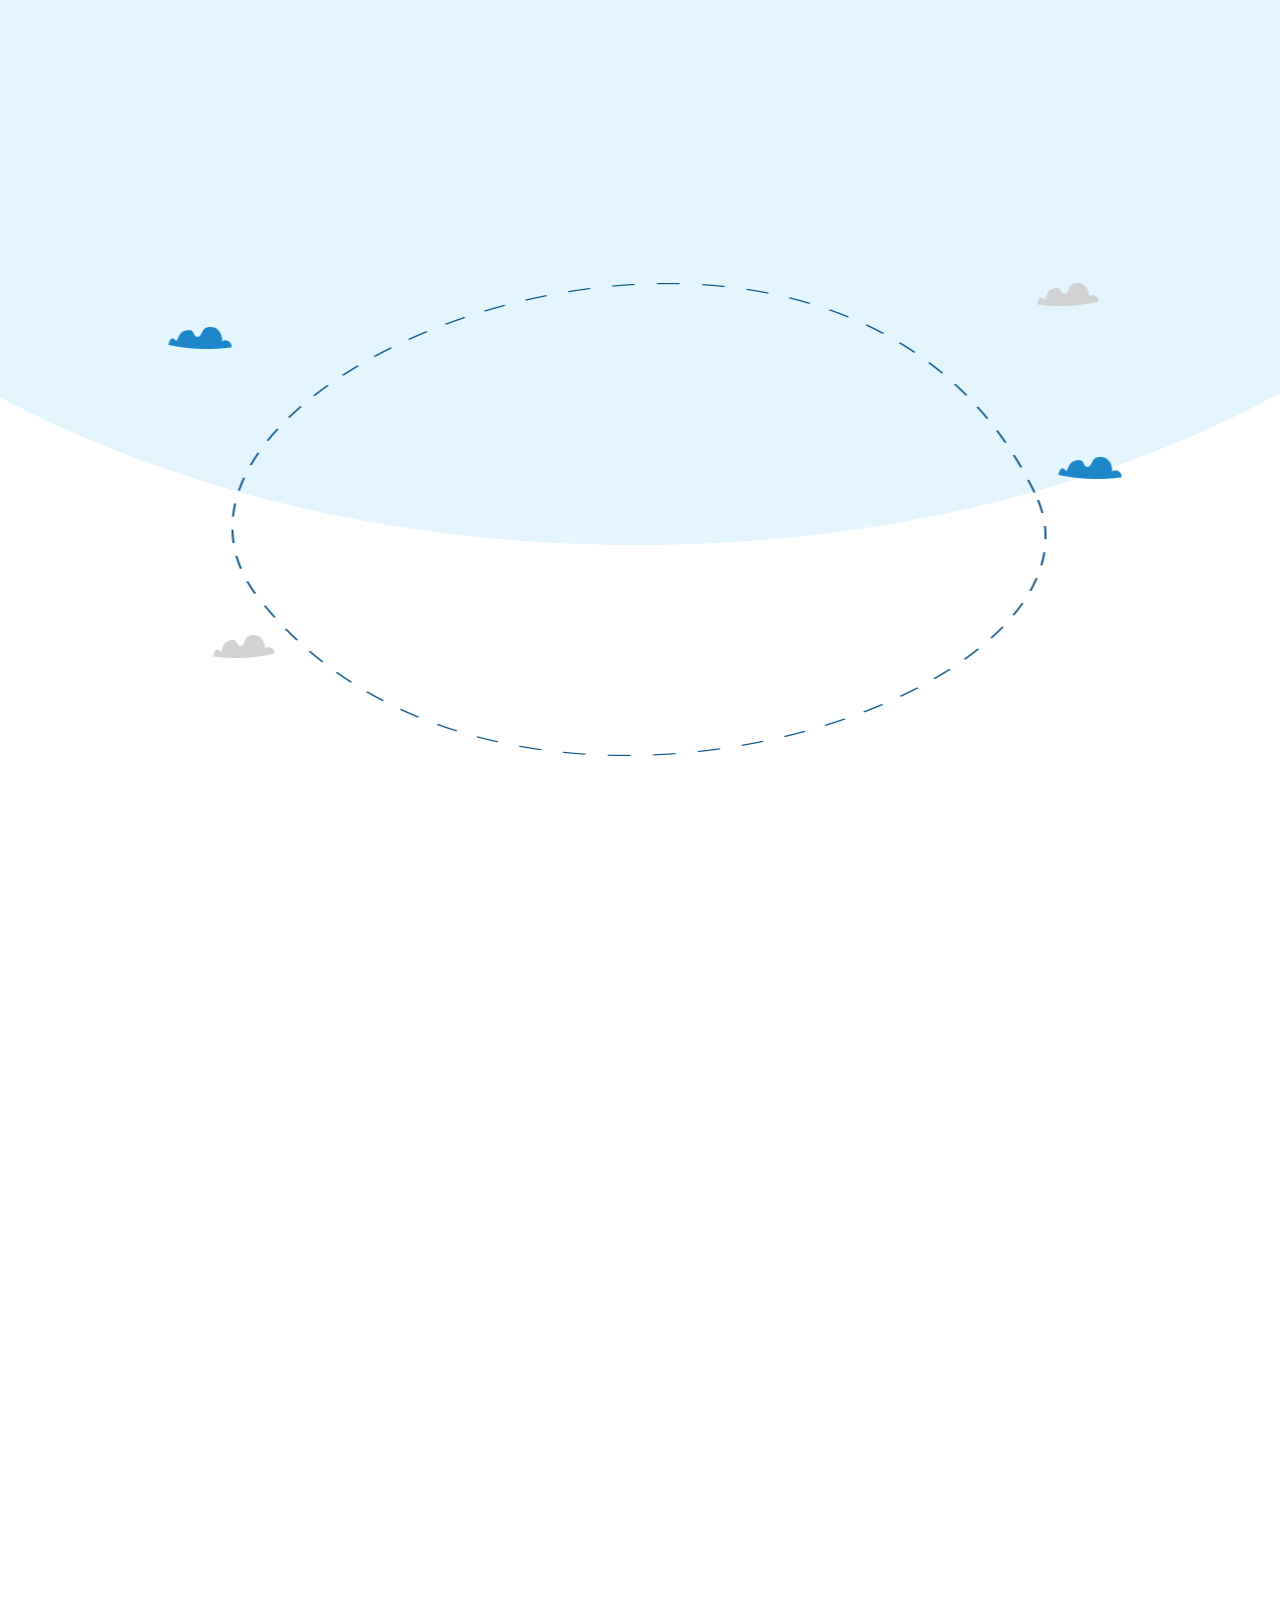
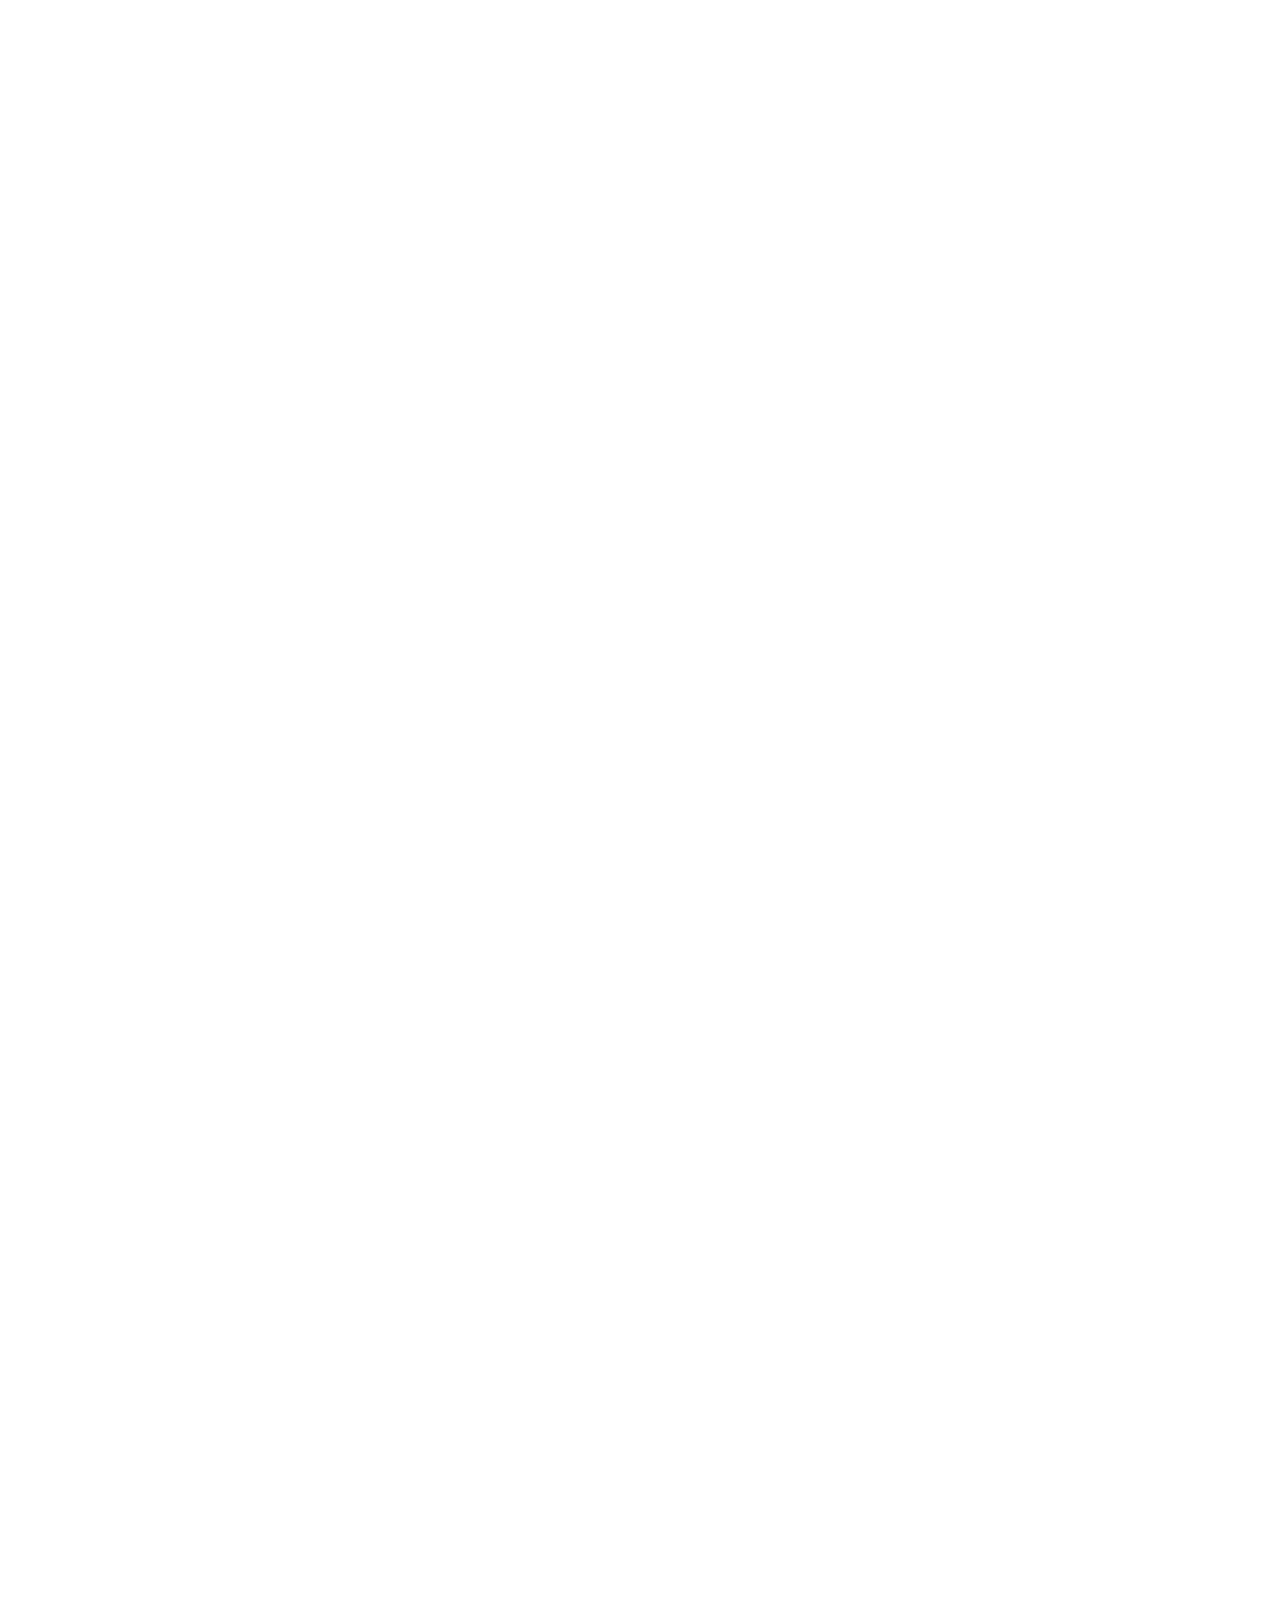
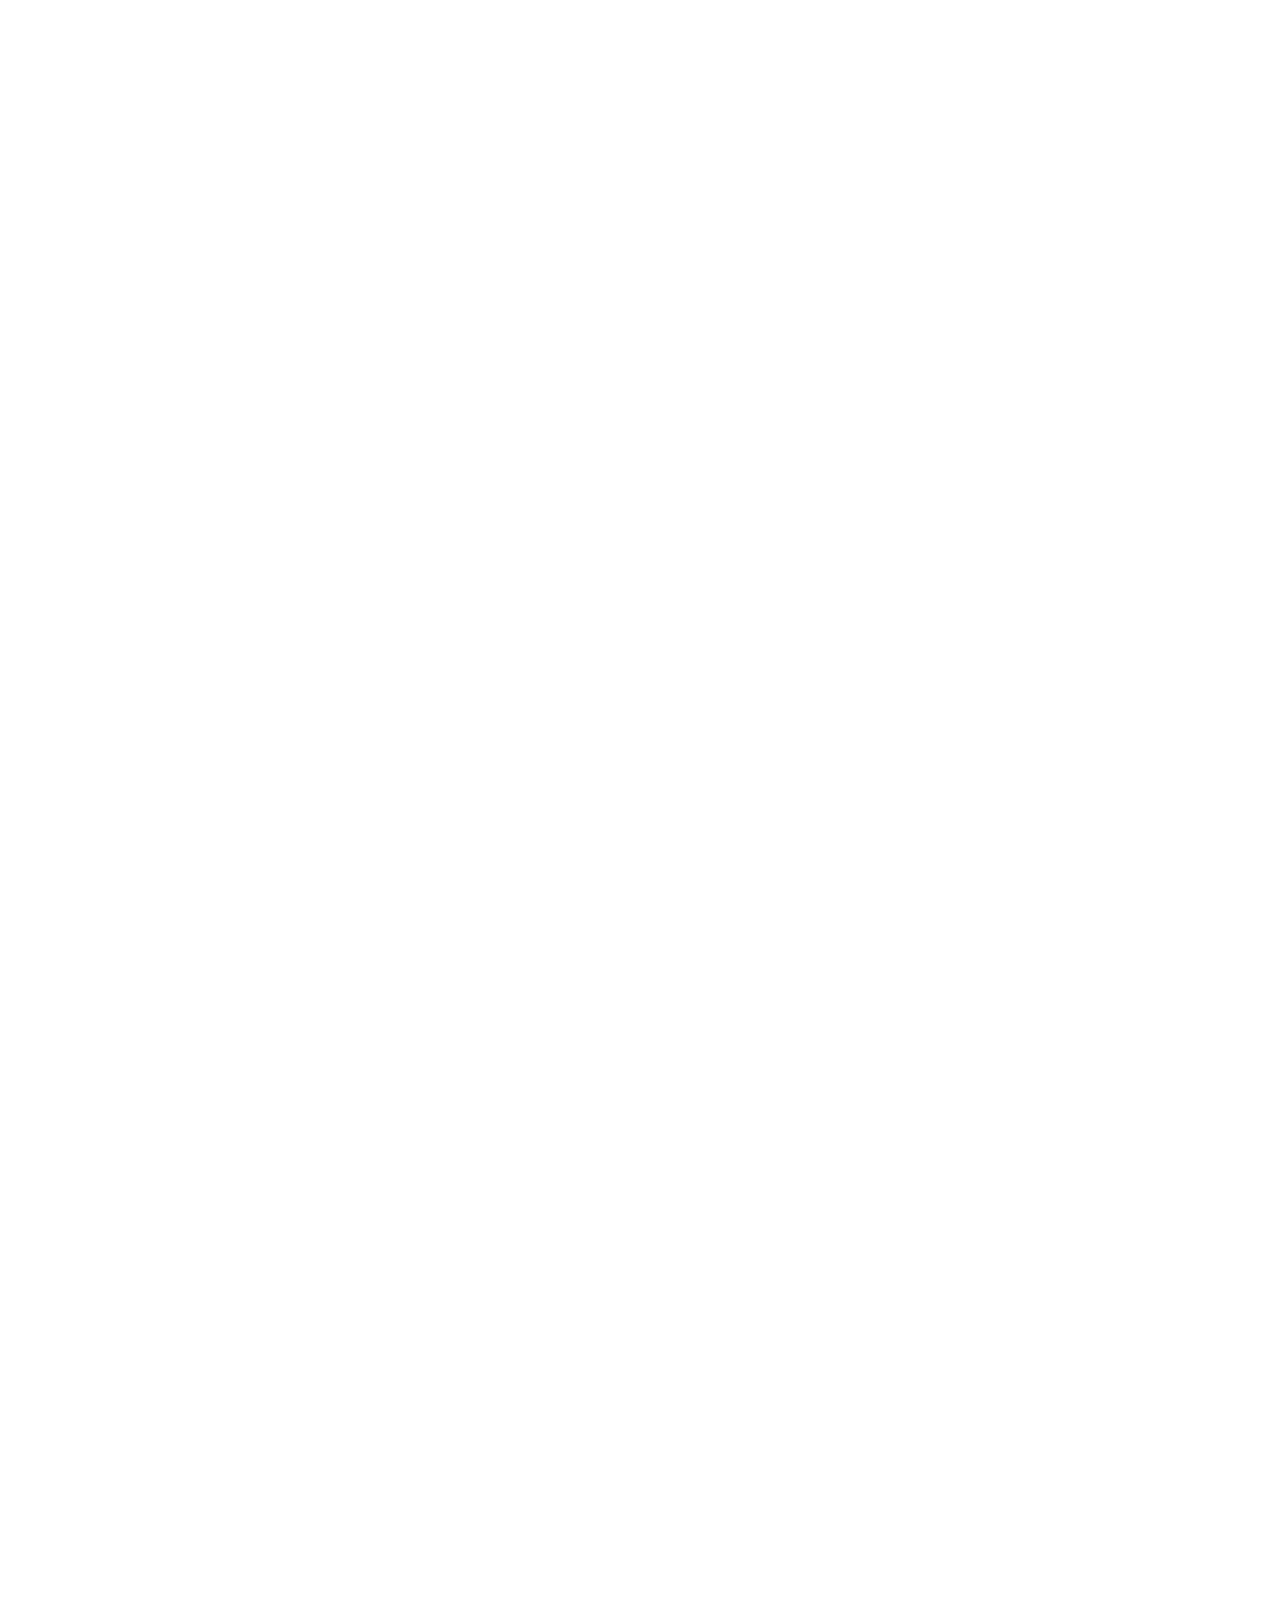
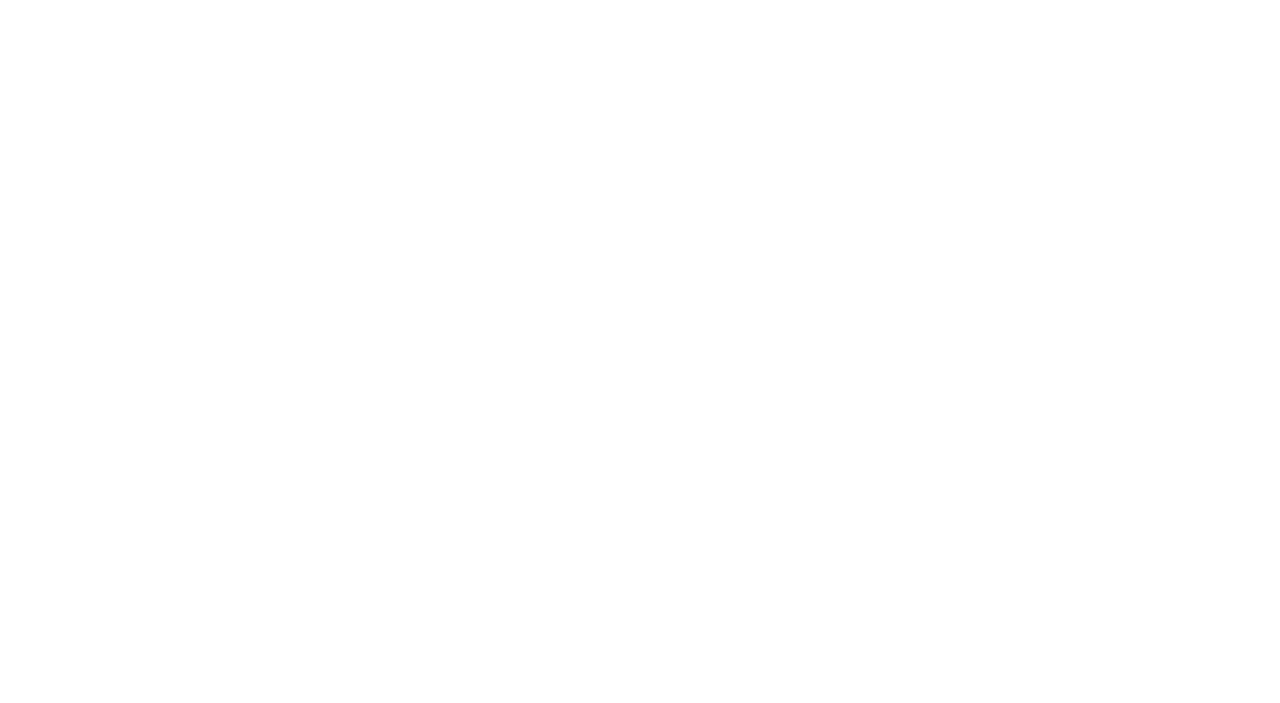
==== index.html @ 3ce4915c "Promjena strukture repozitorija" ====
<!DOCTYPE html>
<html dir="ltr" lang="en-US">
<head>

	<meta http-equiv="content-type" content="text/html; charset=utf-8" />
	<meta name="author" content="www.polleosport.hr" />

	<!-- Stylesheets
	============================================= -->
	<link rel="stylesheet" type="text/css" href="fonts/style.css" />
	<link rel="stylesheet" href="css/bootstrap.css" type="text/css" />
	<link rel="stylesheet" href="style.css" type="text/css" />
	<link rel="stylesheet" href="css/swiper.css" type="text/css" />
	<link rel="stylesheet" href="css/dark.css" type="text/css" />
	<link rel="stylesheet" href="css/font-icons.css" type="text/css" />
	<link rel="stylesheet" href="css/animate.css" type="text/css" />
	<link rel="stylesheet" href="css/magnific-popup.css" type="text/css" />

	<link rel="stylesheet" href="css/responsive.css" type="text/css" />
	<meta name="viewport" content="width=device-width, initial-scale=1" />

	<!-- Document Title
	============================================= -->
	<title>LeoClub | Loyalty program | Polleosport.hr </title>
	<meta name="description" content="LeoClub je program nagrađivanja stvoren za vjerne kupce Polleo Sporta. Svaku kupnju nagrađujemo bodovima koje mijenjaš za popuste na cijelu kupnju." />
	<meta name="keywords" content="loyalty, bodovi, lojalnost, program nagrađivanja, Leoclub" />

	<!-- ========= Open Graph protocol  ========= -->
	<meta property="og:site_name" content="LeoClub | Loyalty program | Polleosport.hr" />
	<meta property="og:locale" content="hr_HR" />
	<meta property="og:type" content="website" />
	<meta property="og:title" content="LeoClub | Loyalty program | Polleosport.hr" />
	<meta property="og:url" content="https://leoclub.polleosport.hr" />
	<meta property="og:description" content="LeoClub je program nagrađivanja stvoren za vjerne kupce Polleo Sporta. Svaku kupnju nagrađujemo bodovima koje mijenjaš za popuste na cijelu kupnju." />
	<meta property="og:image" content="https://leoclub.polleosport.hr/images/dobrodosao_u_lav_kub.png" />

</head>

<body class="stretched side-panel-left">

<div class="body-overlay"></div>

		<div id="side-panel" class="dark">

			<div id="side-panel-trigger-close" class="side-panel-trigger"><a href="#"><i class="icon-line-cross"></i></a></div>

			<div class="side-panel-wrap">

				<div class="widget clearfix">



					<nav class="nav-tree nobottommargin">
						<ul>

							<li class="current"><a href="#" data-toggle="modal" data-target="#myProgram">Pravila programa</a></li>
							<li class="current"><a href="#" data-toggle="modal" data-target="#myPrivacy">Pravila privatnosti</a></li>
							<li class="current"><a href="#" data-toggle="modal" data-target="#myNagrada">Pravila nagrađivanja</a></li>
						</ul>
					</nav>

				</div>



			</div>

		</div>

	<!-- Document Wrapper
	============================================= -->
	<div id="wrapper" class="clearfix">

		<!-- Header
		============================================= -->
		<header id="header" class="transparent-header no-sticky" >

			<div id="header-wrap">

				<div class="container clearfix">

					<div id="primary-menu-trigger" class="side-panel-trigger"><i class="icon-reorder"></i></div>


					<!-- Logo
					============================================= -->
					<div id="logo">
						<a href="index.html" class="standard-logo" data-dark-logo="images/logo.svg"><img src="images/logo.svg" alt="LeoClub"></a>
						<a href="index.html" class="retina-logo" data-dark-logo="images/logo.svg"><img src="images/logo.svg" alt="LeoClub"></a>
					</div><!-- #logo end -->

					<!-- Primary Navigation
					============================================= -->
					<nav id="primary-menu" class="dark">

						<ul>

							<li ><a href="#" data-toggle="modal" data-target="#myProgram"><div>Pravila programa</div></a></li>
							<li ><a href="#" data-toggle="modal" data-target="#myPrivacy"><div>Pravila privatnosti</div></a></li>
							<li ><a href="#" data-toggle="modal" data-target="#myNagrada"><div>Pravila nagrađivanja</div></a></li>

						</ul>

						<div id="top-search"> <a class="button button-circle nomargin d-none d-lg-block" href="https://polleosport.hr/register"> Učlani se</a>
							<a class=" color d-block d-lg-none" href="https://polleosport.hr/register"> <i class="icon-user-alt"></i></a>

						</div>







					</nav><!-- #primary-menu end -->

				</div>

			</div>

		</header><!-- #header end -->

			<div class="clearfix"></div>

		<!-- Content
		============================================= -->
		<section id="content">

			<div class="content-wrap">

				<div class="container clearfix">
					<div class="row clearfix">

						<div class="col-xl-12">
							<div class=" bottommargin center">
								<h1>Dobrodošao<br /> u lavovsku obitelj.</h1>
							</div>

							<div class=" center" style="max-width:700px;margin:0 auto;margin-top: 70px">

							<iframe width="560" height="315" src="https://www.youtube.com/embed/4UAIq0bCNoo" frameborder="0" allowfullscreen></iframe>


								<p class="topmargin-lg lead">LeoClub je program nagrađivanja stvoren za naše vjerne kupce. Nagrađujemo te prilikom svake kupnje s LeoClub bodovima.
									Bodovi se mogu zamijeniti za popuste prilikom kupnje na prodajnim mjestima i web shopu Polleo Sporta, a očekuju te i brojne druge pogodnosti.</p>

								<a class="button button-large button-circle " href="https://polleosport.hr/register"> Učlani se</a>
								<div class="clearfix"></div>

								

							</div>


						</div>




					</div>
				</div>

				<div class="container clearfix">
					<div class="row clearfix">

						<div class="col-xl-12">
							<div class=" topmargin bottommargin-lg center">
								<h2>LeoClub pogodnosti</h2>
							</div>

						</div>

					</div>
					<div class="row clearfix bottommargin-sm">

						<div class="col-md-6 toppadding70">
							<h3>Bodovi za svaku kupnju</h3>

							<p class="leadsmall">Prilikom svake kupnje skupljaš bodove. Za svakih potrošenih 20 kuna dobivaš 1 bod.
								Bodove možeš zamijeniti za popuste na ukupni račun* po sljedećoj formuli:</p>
							<ul class="disc">
								<li>Za potrošenih <span class="color">50</span> bodova, ostvaruješ <span class="color">10%</span> popusta</li>
								<li>Za potrošenih <span class="color">100</span> bodova, ostvaruješ <span class="color">15%</span> popusta</li>
								<li>Za potrošenih <span class="color">200</span> bodova, ostvaruješ <span class="color">20%</span> popusta</li>
							</ul>
							<small></small>*Moguće je iskoristiti samo jednu opciju popusta po računu. Bodovi i popusti se ne zbrajaju. Za proizvode koji su već sniženi vrijedi pravilo većeg popusta.

						</div>

						<div class="col-md-6 ">
							<img src="images/bodovi.png" alt="Bodovi za svaku kupnju"/>
						</div>

					</div>

					<div class="clearfix"></div>

					<div class="row clearfix bottommargin-sm ">

						<div class="col-md-6 ">
							<img src="images/leoclub.png" alt="LeoClub cijen"/>
						</div>

						<div class="col-md-6 toppadding70">
							<h3>LeoClub cijene</h3>

							<p class="leadsmall">Cijene navedenih proizvoda su niže od redovnih, vrijede samo za članove LeoCluba i posebno su istaknute u poslovnicama i na web shopu Polleo Sporta.</p>
							<p class="leadsmall">Kupnjom LeoClub artikala i dalje skupljaš nagradne bodove! </p>


						</div>



					</div>

					<div class="clearfix"></div>

					<div class="row clearfix bottommargin-sm ">

						<div class="col-md-6 toppadding70">
							<h3>Kuponi</h3>

							<p class="leadsmall">Našim članovima će biti dostupni kuponi koje mogu koristiti u poslovnicama ili web shopu.</p>
							<p class="leadsmall">Kuponi su dostupni putem LeoClub mobilne aplikacije ili na maloprodajnim računima u poslovnicama Polleo Sporta.   </p>


						</div>

						<div class="col-md-6 ">
							<img src="images/vauceri.png" alt="Kuponi"/>
						</div>

					</div>

					<div class="clearfix"></div>


					<div class="row clearfix bottommargin-sm ">

						<div class="col-md-6 ">
							<img src="images/nagradnibodovi.png" alt="Nagradni bodovi"/>
						</div>

						<div class="col-md-6 toppadding70">
							<h3>Nagradni bodovi</h3>

							<p class="leadsmall">Očekuju te i dodatni nagradni bodovi za kupovinu iz određenih kategorija, odabranih brendova i proizvoda.</p>

							<p class="leadsmall">Prije kupovine, pogledaj da li je artikl u LeoClub promociji i na taj način štedi više!</p>



						</div>



					</div>

					<div class="clearfix"></div>



				</div>

				<div class="section">
					<div class="container">
						<div class="row clearfix">

							<div class="col-xl-12">
								<div class=" topmargin bottommargin-lg center">
									<h2 class="bottommargin-xs">Kako se učlaniti?</h2>
									<p class="lead">Bez obzira jesi li ljubitelj kartica ili mobilnih aplikacija učlaniti se možeš na čak tri načina; </p>
								</div>
							</div>

							<div class="col-md-4 center">
							<img src="images/kiosk.png" alt="Terminal u poslovnici" />
							<h4 class="bottommargin-xs">Terminal u poslovnici</h4>
							<p class="leadsmall">Možeš se registrirati putem terminala u svim poslovnicama Polleo Sporta i odmah dobiti svoju LeoClub karticu koja je odmah spremna za korištenje.   </p>

							</div>
							<div class="col-md-4 center">
								<img src="images/app.png" alt="Mobilna aplikacija" />
								<h4 class="bottommargin-xs">Mobilna aplikacija</h4>
								<p class="leadsmall">Možeš je koristiti umjesto kartice te usput pogledati sve aktualnosti i ponude koje smo pripremili.    </p>

							</div>
							<div class="col-md-4 center">
								<img src="images/mobile.png" alt="Web shop" />
								<h4 class="bottommargin-xs">Web shop</h4>
								<p class="leadsmall">Postati član možeš i prilikom registracije na web shopu gdje automatski ostvaruješ pogodnosti. Za kupovinu u poslovnici, karticu uvijek možeš naknadno izvaditi na terminalu ili skinuti mobilnu aplikaciju. </p>

							</div>



						</div>

					</div>
				</div>

				<div class="col-xs-12 center" style="margin-top:-85px">

					<a class="button button-large button-circle center btnoutset" href="https://polleosport.hr/register"> Učlani se</a>


				</div>



				<!--faq -->


				<div class="container clearfix">
					<div class="row clearfix">

						<div class="col-xl-12">
							<div class=" topmargin bottommargin-lg center">
								<h2>FAQ(često postavljana pitanja)</h2>
							</div>

							<div class="toggle">
								<div class="togglet"><i class="toggle-closed icon-angle-down"></i><i class="toggle-open icon-angle-up"></i>1. Što je LeoClub loyalty program?</div>
								<div class="togglec">LeoClub loyalty program je program nagrađivanja koji ti omogućuje pogodnosti za kupovinu ili korištenje proizvoda i usluga u poslovnicama ili na web shopu Polleo Sporta.</div>
							</div>

							<div class="toggle">
								<div class="togglet"><i class="toggle-closed icon-angle-down"></i><i class="toggle-open icon-angle-up"></i>2. Tko može postati članom LeoClub loyalty programa?</div>
								<div class="togglec">Članovi LeoClub loyalty programa mogu biti fizičke osobe minimalne starosti 16 godina s prebivalištem na području Europske Unije koji su prethodno ispunili pristupnicu.</div>
							</div>

							<div class="toggle">
								<div class="togglet"><i class="toggle-closed icon-angle-down"></i><i class="toggle-open icon-angle-up"></i>3. Kako se mogu učlaniti u LeoClub loyalty program?</div>
								<div class="togglec">U LeoClub loyalty program možeš se učlaniti ispunjavanjem pristupnice na digitalnim terminalima u Polleo Sport poslovnicama, putem LeoClub mobilne aplikacije ili na web shopu Polleo Sporta.</div>
							</div>

							<div class="toggle">
								<div class="togglet"><i class="toggle-closed icon-angle-down"></i><i class="toggle-open icon-angle-up"></i>4. Kako se sakupljaju bodovi?</div>
								<div class="togglec">Bodove sakupljaš skeniranjem LeoClub kartice na Polleo Sport prodajnim mjestima ili kupovinom na Polleo Sport web shopu ako si prethodno prijavljen u svoj korisnički račun.</div>
							</div>

							<div class="toggle">
								<div class="togglet"><i class="toggle-closed icon-angle-down"></i><i class="toggle-open icon-angle-up"></i>5. Koliko dugo vrijede sakupljeni bodovi?</div>
								<div class="togglec">Sakupljeni bodovi vrijede dok god si aktivni član LeoClub loyalty pograma.</div>
							</div>

							<div class="toggle">
								<div class="togglet"><i class="toggle-closed icon-angle-down"></i><i class="toggle-open icon-angle-up"></i>6. Mogu li se moji bodovi prenijeti na nekoga drugog?</div>
								<div class="togglec">Bodovi se ne mogu prenositi na druge osobe te vrijede isključivo na nositelja LeoClub loyalty program kartice.</div>
							</div>

							<div class="toggle">
								<div class="togglet"><i class="toggle-closed icon-angle-down"></i><i class="toggle-open icon-angle-up"></i>7. Koja je vrijednost boda?</div>
								<div class="togglec">Za potrošnju od 20 kn ostvaruješ 1 bod.</div>
							</div>

							<div class="toggle">
								<div class="togglet"><i class="toggle-closed icon-angle-down"></i><i class="toggle-open icon-angle-up"></i>8. Što napraviti u slučaju gubitka ili oštećenja LeoClub kartice?</div>
								<div class="togglec">Prijavi se u svoj profil na digitalnom terminalu u Polleo Sport poslovnici i zatraži novu karticu. Prati upute na terminalu i skeniraj karticu kako bi se povezala s tvojim podacima. Također možeš preuzeti LeoClub mobilnu aplikaciju i koristiti ju umjesto fizičke kartice.</div>
							</div>


							<div class="toggle">
								<div class="togglet"><i class="toggle-closed icon-angle-down"></i><i class="toggle-open icon-angle-up"></i>9. Kako mogu promijeniti svoje osobne podatke?</div>
								<div class="togglec">Svoje podatke uvijek možeš izmijeniti ili nadopuniti putem korisničkog profila na web shopu Polleo Sporta ili putem LeoClub mobilne aplikacije.</div>
							</div>


							<div class="toggle">
								<div class="togglet"><i class="toggle-closed icon-angle-down"></i><i class="toggle-open icon-angle-up"></i>10. Na koji način se čuvaju i obrađuju moji podaci?</div>
								<div class="togglec">Sve informacije o zaštiti i obradi vaših osobnih podataka možeš provjeriti pod Pravila privatnosti na web adresi leoclub.polleosport.hr</div>
							</div>

							<div class="toggle">
								<div class="togglet"><i class="toggle-closed icon-angle-down"></i><i class="toggle-open icon-angle-up"></i>11. Kako mogu provjeriti svoje bodove?</div>
								<div class="togglec">Svoje bodove možeš provjeriti prijavom na digitalnom terminalu u poslovnici Polleo Sporta, putem mobilne aplikacije ili putem svog web shop korisničkog računa.</div>
							</div>

						</div>

					</div>

				</div>





				<!--nagrade -->


			<!--	<div class="container clearfix" id="nagrada">
					<div class="row clearfix">

						<div class="col-xl-12">
							<div class=" topmargin-lg bottommargin center">
								<h2>Nagrađujemo nove članove</h2>
								<p class="leadsmall">Sudjelovanje u nagradnoj igri i gratis bodovi vrijede za učlanjenja do 15.07.2019.</p>
								<p class="leadsmall">Rok iskoristivosti kartica i šapica iz starog LavKlub programa nagrađivanja je do 31.07.2019. te nakon toga iste neće više vrijediti.</p>
							</div>



						</div>

					</div>

					<div class="row clearfix bottommargin-sm">

						<div class="col-md-6 toppadding30">
							<h3>Poklon dobrodošlice</h3>

							<p class="leadsmall">Svakog novog člana do 15.07.2019. nagrađujemo s <span class="color">50 bodova</span> dobrodošlice prilikom učlanjenja.</p>
							<p>*50 bodova možeš iskoristiti za 10% popusta na jednom računu za sve artikle s redovnom cijenom. Bodove ne moraš trošiti ako ne želiš, već ih možeš nastaviti prikupljati i iskoristiti za brojne druge pogodnosti.</p>

						</div>

						<div class="col-md-6 ">
							<img src="images/50.svg" alt="Poklon dobrodošlice"/>
						</div>

					</div>

					<div class="clearfix"></div>

					<div class="row clearfix bottommargin-sm ">

						<div class="col-md-6 ">
							<img src="images/100.svg" alt="LeoClub cijen"/>
						</div>

						<div class="col-md-6 toppadding20">
							<h3>Osvoji poklon karticu!</h3>

							<p class="leadsmall">Postani član LeoCluba do 15.07.2019. i ulaziš u bubanj za čak <span class="color">10.000,00 kn</span> na poklon kartici Polleo Sporta!*</p>
								<p>*Učlanjenjem do 15.07. automatski sudjeluješ u nagradnoj igri. Pobjednik će biti objavljen najkasnije 8 dana nakon završetka nagradne na web stranicama LeoClub-a.</p>



						</div>



					</div>

					<div class="clearfix"></div>


				</div> -->



			</div>

		</section><!-- #content end -->

		<!-- Footer
		============================================= -->
		<footer id="footer" class="dark notopmargin">

			<div class="container">

				<!-- Footer Widgets
				============================================= -->
				<div class="footer-widgets-wrap clearfix">

					<div class=" topmargin bottommargin center">
						<h2>Imaš pitanje?</h2>
					</div>

					<div class="col_full bottommargin">

						<div class="col_one_third">

							<div class="widget clearfix">

								<h4>Adresa</h4>
								<p>Polleo Adria d.o.o.<br/>
									Samoborska cesta 134, 10090 Zagreb, HR<br/>
									oib. 12791380945</p>



							</div>

						</div>

						<div class="col_one_third">

							<div class="widget  clearfix">

								<h4>Kontakt</h4>
								<p>Besplatni info telefon: 0800 200 167<br/>
									E-mail: leoclub@polleosport.hr</p>



							</div>

						</div>

						<div class="col_one_third col_last">

							<div class="widget clearfix">
								<h4>Podijeli dobru vijest</h4>
								<div class="col_half">
									<p><a href="https://www.facebook.com/PolleoSportHrvatska/"><img src="images/fejsac.png" /> Facebook</a></p>
								</div>

								<div class="col_half col_last">
									<p><a href="https://www.instagram.com/polleosport.hr/"><img src="images/instach.png" /> Instagram</a></p>
								</div>


							</div>

						</div>

					</div>

					<div class="clearfix"></div>

					<div class="col_half  bottommargin toppadding20">

						<img src="images/logo-leo.svg" alt="LeoClub">
					</div>

					<div class="col_half col_last tright  bottommargin-xs toppadding50">
						<div class="fright clearfix">
							<p>© 2019, LeoClub by Polleo Sport • Polleo Adria d.o.o. • Sva prava pridržana</p>

						</div>




					</div>
				</div><!-- .footer-widgets-wrap end -->

			</div>








		</footer><!-- #footer end -->

	</div><!-- #wrapper end -->


	<!-- Pravila programa Modal -->
	<div class="modal" id="myProgram">
	<div class="modal-dialog">
		<div class="modal-content">

			<!-- Modal Header -->
			<div class="modal-header">
				<h4 class="modal-title">Pravila programa</h4>
				<button type="button" class="close" data-dismiss="modal">&times;</button>
			</div>

			<!-- Modal body -->
			<div class="modal-body">
				<h3>1.  Uvodne odredbe</h3>
				<p>1.1.  Mi smo društvo Polleo Adria d.o.o., OIB: 12791380945, Zagreb, Samoborska cesta 134 „Polleo Adria“, a za potrebe Pravila programa nagrađivanja LeoClub „Pravila“ smatramo se voditeljem Programa nagrađivanja LeoClub. U ovim Pravilima Polleo Adria se još naziva i „Polleo“, a LeoClub loyalty program „ Program“.</p>
				<p>1.2.  Ova Pravila uređuju odnos između članova Programa i Pollea kao voditelja Programa.</p>
				<p>1.3.  Svrha Programa jest omogućiti njegovim članovima korištenje pogodnosti. Svaki član Programa vjernosti svojim pristupom Programu izjavljuje da je pročitao i da razumije odredbe ovih Pravila te da ih prihvaća u potpunosti.</p>
				<p>1.4.  Pristupanjem Programu i prilikom svake upotrebe plastificirane ili elektroničke LeoClub kartice član potvrđuje da prihvaća Pravila važeća u trenutku korištenja karticom, kao i ostale dokumente na koje se ova Pravila odnose.</p>
				<p>1.5.  Članovi će o svakoj izmjeni Pravila Programa biti obaviješteni na stranici leoclub.polleosport.hr</p>
				<p>1.6.  Ova verzija Pravila primjenjuje se od 5. lipnja 2019. godine.</p>
				<h3>2.  O programu</h3>
				<p>2.1.  Cilj Programa je:</p>
				<ul>
					<li>omogućiti Članovima Programa da kupnjom ili korištenjem proizvoda i usluga u poslovnicama, ili na web shopu Pollea ostvare različite pogodnosti</li>
				</ul>
				<ul>
					<li>obavještavati Članove Programa o proizvodima i uslugama te ih obavještavati o personaliziranim ponudama i pogodnostima.</li>
				</ul>
				<p>2.2.  U Programu mogu sudjelovati osobe minimalne starosti 16 godina koje ispune sve uvjete sukladno ovim Pravilima, daju sve potrebne pristanke, kao i tražene osobne podatke. U slučaju promjene osobnih podataka, ili opoziva potrebnih pristanaka, Članovi će obavijestiti Polleo na primjeren način i/ili na adresu e-pošte <a href="mailto:leoclub@polleosport.com">leoclub@polleosport.hr</a></p>
				<p>2.3.  Pogodnosti i Pravila biti će u svakom trenutku javno dostupni putem web stranice leoclub.polleosport.hr/pravila-nagradivanja te će uređivati pravila nagrađivanja i načine skupljana i obračuna nagradnih bodova, kao i druge informacije vezane uz nagrađivanje i pogodnosti Programa. Pravila nagrađivanja mogu se u svakom trenutku promijeniti te njihova izmjena ne predstavlja promjenu ovih Pravila .</p>
				<h3>3.  Učlanjenje u program</h3>
				<p>3.1.  Kako bi postala Član, osoba minimalne starosti 16 godina će prilikom popunjavanja pristupnice za učlanjenje u Program popuniti sva obvezna polja na pristupnici: ime, prezime, spol, datum rođenja, poštansku adresu, broj mobitela i adresu e-pošte.</p>
				<p>3.2.  Član pristupnicu može ispuniti putem digitalnih terminala u Polleo prodajnim mjestima, putem web stranice Pollea, ili putem LeoClub mobilne aplikacije.</p>
				<p>3.3.  Popunjavanjem pristupnice osoba daje zahtjev za članstvo u Programu te bezuvjetno prihvaća ova Pravila kao i druge dokumente na koje se Pravila pozivaju.</p>
				<p>3.4.  Izdavanjem plastificirane ili elektroničke kartice na digitalnom kiosku, mobilnoj aplikaciji, ili web shopu, Polleo prihvaća pristup Člana u Program. LeoClub kartica nije prenosiva i njome se može koristiti isključivo Član na kojeg ona glasi.</p>
				<p>3.5.  Kartica je označena brojem te se broj sa svake kartice povezuje s podacima iz pristupnice.</p>
				<p>3.6.  Član se može koristiti svojom LeoClub karticom isključivo za potrebe Programa te sukladno ovdje navedenim Pravilima.</p>
				<p>3.7.  LeoClub kartica vrijedi isključivo na području Republike Hrvatske u odabranim poslovnicama Polleo Sporta i na web shopu www.polleosport.hr</p>
				<h3>4.  Članovi programa</h3>
				<p>4.1.  Članovi Programa mogu biti fizičke osobe minimalne starosti 16 godina s prebivalištem na području Europske Unije koji su prethodno ispunili pristupnicu.</p>
				<p>4.2.  Pogodnosti u Programu članovi mogu koristiti isključivo za osobne potrebe, uz predočenje vlastite LeoClub kartice.</p>
				<p>4.3.  Nakon pristupanja Programu Član će, uz LeoClub karticu, dobiti svoj LeoClub račun na kojem će biti evidentirane transakcije i pogodnosti koje je ostvario u Polleo prodajnim mjestima ili na web shopu. Član ima pravo na samo jedan LeoClub račun. Više o uvjetima korištenja Polleo web shopa pogledajte na <a href="https://polleosport.hr/uvjeti-koristenja">https://polleosport.hr/uvjeti-koristenja</a></p>
				<p>4.4.  Unosom osobnih podataka u pristupnicu Član će izričito i nedvojbeno biti upozoren da istim daje suglasnost na slanje informacija o Programu, te na slanje ponude i pogodnosti putem mobitela, LeoClub računa i putem e-pošte .</p>
				<p>4.5.  Za sve radnje učinjene putem njegove LeoClub kartice ili LeoClub računa, Polleo neće biti odgovoran. U slučaju gubitka ili krađe LeoClub kartice, Član će obavijestiti Polleo putem adrese e-pošte <a href="mailto:leoclub@polleosport.hr">leoclub@polleosport.hr</a></p>
				<h3>5.  Osobni podaci i privatnost</h3>
				<p>5.1.  Polleo obrađuje osobne podatke Članova Programa i to isključivo za potrebe Programa i u svrhu vođenja Programa. Polleo obrađuje one osobne podatke koje je prikupio od Članova Programa prilikom učlanjenja (u pristupnici, telefonskim putem, putem mobilne aplikacije ili web shopa) te one podatke koje je prikupio o članovima tijekom njihova korištenja Programa kao voditelj Programa. Više o obradi i korištenju osobnih podataka na web shopu Pollea pogledajte na <a href="https://polleosport.hr/politika-privatnost-i-kolacici">https://polleosport.hr/politika-privatnost-i-kolacici</a></p>
				<p>5.2.  Pravila privatnosti Programa dostupna su putem web stranice leoclub.polleosport.com/pravila_privatnosti i sadržavaju više detaljnih informacija o tome kako se obrađuju osobni podaci Članova, o zaštiti njihovih osobnih podataka, o pravima Članova u vezi s njihovim osobnim podacima, o razdoblju čuvanja osobnih podataka i ostale povezane informacije, kao i informacije o uskrati svih danih privola.</p>
				<h3>6. Prestanak članstva</h3>
				<p>6.1.  Polleo ima pravo u bilo kojem trenutku ukinuti elemente Programa ili cijeli Program<ins cite="mailto:IK" datetime="2019-04-19T15:16">,</ins> bez prethodne najave. Sve izmjene i dopune Pravila Programa Polleo će objaviti na web stranicama leoclub.polleosport.com. Izmjene stupaju na snagu protekom roka od 14 dana od dana objave o čemu će Članovi biti pravovremeno obaviješteni. U slučaju da izmjene ili dopune Pravila Programa utječu na stanje ili mogućnost raspolaganja s bodovima ili pogodnostima pojedinog Člana, isti će biti upozoren na nužnost korištenja bodova ili pogodnosti, u roku od 14 dana, odnosno do dana stupanja na snagu izmjene ili dopune Pravila, nakon čega bodove ili pogodnosti neće biti moguće iskoristiti.</p>
				<p>6.2.  Članstvo u Programu prestaje:</p>
				<ul>
					<li>istupanjem Člana;</li>
					<li>isključenjem Člana;</li>
					<li>ukidanjem Programa.</li>
				</ul>
				<p>6.3.  Član ima pravo u svakom trenutku istupiti iz Programa na način da uredno popuni Zahtjev za istupanje iz Programa, koji može poslati na adresu e-pošte <a href="mailto:leoclub@polleosport.hr">leoclub@polleosport.hr</a>. Istupanje iz Programa će nastupiti u roku od 30 dana nakon primitka navedenog Zahtjeva od strane Pollea.</p>
				<p>6.4.  Polleo može bez posebnog ili prethodnog upozorenja isključiti Člana iz Programa u slučaju kršenja Pravila, odnosno ako je to potrebno kako bi Polleo udovoljio ugovornoj ili zakonskoj obvezi.</p>
				<p>6.5.  S danom ukidanja Programa, danom istupanja ili danom isključenja, Član trajno gubi sva svoja članska prava, uključujući i pravo na sve dotad stečene bodove ili pogodnosti.</p>
				<p>6.6.  Polleo ne preuzima odgovornost za materijalnu ili nematerijalnu štetu nastalu prilikom propusta zbog kojeg Član nije bio obaviješten o bodovima ili pogodnostima, ili je Član izgubio pravo na iste odnosno nije ih mogao ostvariti, osim u slučaju namjere ili krajnje nepažnje od strane Pollea.</p>
				<p>6.7.  Polleo ne preuzima odgovornost za točnost podataka navedenih u pristupnici te moguću materijalnu ili nematerijalnu štetu koja može nastati po toj osnovi.<ins cite="mailto:IK" datetime="2019-04-19T15:21"></ins></p>
				<h3>7. Mjerodavno pravo</h3>
				<p>7.1.  U slučaju spora u vezi s Programom mjerodavno je pravo Republike Hrvatske i utvrđuje se nadležnost stvarno nadležnog suda u Zagrebu</p>
			</div>

			<!-- Modal footer -->
			<div class="modal-footer">
				<button type="button" class="button" data-dismiss="modal">Zatvori</button>
			</div>

		</div>
	</div>
</div>
	<!-- End Pravila programa Modal -->


	<!-- Pravila nagrađivanja Modal -->
	<div class="modal" id="myNagrada">
		<div class="modal-dialog">
			<div class="modal-content">

				<!-- Modal Header -->
				<div class="modal-header">
					<h4 class="modal-title">Pravila nagrađivanja</h4>
					<button type="button" class="close" data-dismiss="modal">&times;</button>
				</div>

				<!-- Modal body -->
				<div class="modal-body">
					<h3>1. LeoClub bodovi</h3>
					<p>Kao član LeoClub loyalty programa prilikom svake kupnje u Polleo Sport poslovnicama ili web shopu skupljate nagradne bodove po slijedećoj formuli:</p>
					<p><strong>Potrošenih 20 kn = 1 bod *</strong></p>
					<p>Kada prikupite određeni broj bodova ostvarujete pravo na popust na ukupni račun*. Broj potrebnih bodova i iznos popusta dostupan u tablici niže.</p>
					<table class="table table-striped">
						<tbody>
						<tr>
							<td>
								<p><strong>Potrebni broj bodova</strong></p>
							</td>
							<td>
								<p><strong>Iznos popusta</strong></p>
							</td>
						</tr>
						<tr>
							<td>
								<p><strong> 50</strong></p>
							</td>
							<td>
								<p><strong>10%</strong></p>
							</td>
						</tr>
						<tr>
							<td>
								<p><strong>100</strong></p>
							</td>
							<td>
								<p><strong>15%</strong></p>
							</td>
						</tr>
						<tr>
							<td>
								<p><strong>200</strong></p>
							</td>
							<td>
								<p><strong>20%</strong></p>
							</td>
						</tr>
						</tbody>
					</table>
					<p>* Moguće je iskoristiti samo jednu opciju popusta po računu.</p>
					<ul>
						<li> Bodovi i popusti se ne zbrajaju.</li>
						<li> Za proizvode koji su već sniženi vrijedi pravilo većeg popusta.</li>
						<li> Pri iskorištavanju bodova ne skupljaju se novi bodovi</li>
						<li> Na kupovinu poklon kartica ne ostvaruju se dodatni bodovi</li>
					</ul>
					<h3>2. Izdvojeni LeoClub artikli za članove programa</h3>
					<p>Cijene navedenih proizvoda su niže od redovnih, vrijede samo za članove LeoClub-a i posebno su istaknute u Polleo Sport poslovnicama i web shopu. Kupnjom LeoClub artikala i dalje sakupljate nagradne bodove</p>
					<h3>3. Kuponi</h3>
					<p>Našim članovima bit će dostupni kuponi koje mogu koristiti u poslovnicama ili web shopu Polleo Sporta. Kuponi su dostupni putem LeoClub mobilne aplikacije ili na maloprodajnim računima u poslovnicama Polleo Sporta. Pojedini kuponi bit će odmah dostupni kupcima na korištenje dok će se određena vrsta kuponamijenjati za bodove koje članovi prikupljaju.</p>
					<h3>4. Nagradni bodovi za kupovinu određenih kategorija, brendova ili proizvoda.</h3>
					<p>Ostvarujete pravo na dodatne nagradne bodove kupovinom određenih kategorija, brendova ili proizvoda.</p>
				</div>

				<!-- Modal footer -->
				<div class="modal-footer">
					<button type="button" class="button" data-dismiss="modal">Zatvori</button>
				</div>

			</div>
		</div>
	</div>
	<!-- End Pravila nagradjivanja Modal -->

	<!-- Pravila nagrađivanja Modal -->
	<div class="modal" id="myPrivacy">
		<div class="modal-dialog">
			<div class="modal-content">

				<!-- Modal Header -->
				<div class="modal-header">
					<h4 class="modal-title">Pravila privatnosti</h4>
					<button type="button" class="close" data-dismiss="modal">&times;</button>
				</div>

				<!-- Modal body -->
				<div class="modal-body">

					<h3>1. Uvodne odredbe</h3>
					<p>Ova Pravila se mogu izmijeniti u bilo koje doba. U slučaju promjena, izmjena ili dopuna ovih Pravila članovi će biti obaviješteni na web stranici leoclub.polleosport.com i putem elektroničke pošte (ukoliko je to moguće) ili će o tome biti obaviješteni na drugi primjeren i lako uočljiv način.</p>
					<p>Svrha je ovog dokumenta objasniti članovima Programa što točno radimo s Vašim osobnim podacima.</p>
					<p>U ovom dokumentu je opisano na koji način prikupljamo, koristimo i obrađujemo Vaše osobne podatke te na koji način, pri tome, ispunjavamo naše zakonske obveze prema Vama.</p>
					<p>Vaša privatnost nam je važna te se brinemo o sigurnosti i zaštiti Vaših prava.</p>
					<p>U slučaju da niste zadovoljni nekim dijelom ove obavijesti, moguće je da imate pravo zatražiti ostvarivanje nekog od dolje naznačenih prava.</p>
					<h3>2. Podaci koji se obrađuju</h3>
					<p>Isključivo obrađujemo one osobne podatke koje ste nam dali prilikom učlanjenja/pristupanja u Program, prilikom komunikacije s Polleom putem telefonskih poziva, elektroničke pošte, mobilne aplikacije te profila na web-stranicama Polleo Sporta i LeoClub programa nagrađivanja.</p>
					<p>Podaci koji se obrađuju:</p>
					<ul>
						<li>ime, prezime, spol, adresa, datum rođenja, spol, mobitel, e-mail , odnosno oni podaci koje ste nam dali prilikom učlanjenja u Program. Obrađujemo i eventualne izmjene navedenih podataka koje ste naknadno napravili.</li>
					</ul>
					<ul>
						<li>dodatni podaci kao što su: fitness cilj, sportski cilj i preferirani brend</li>
					</ul>
					<ul>
						<li>podaci o transakcijama prilikom kupnje LeoClub karticom: datum i vrijeme transakcije, broj računa, vrsta transakcije, prodajno mjesto, potrošeni iznos, način plaćanja, proizvodi i njihova količina, broj dobivenih bodova, broj potrošenih bodova</li>
					</ul>
					<ul>
						<li>podaci o vašem članstvu u Programu i korištenju pogodnosti Programa kao što su: datum pristupanja/učlanjenja u Program, podaci o ostvarenim pogodnostima Programa kao što su prikupljeni bodovi, iskorišteni voucheri i dr.</li>
					</ul>
					<ul>
						<li>podaci o pogodnostima i novostima iz naše ponude koje šaljemo putem elektroničke pošte, obavijesti u mobilnoj aplikaciji, kroz web profil člana i dr. Možemo u nekim slučajevima imati zapis o vremenu zaprimanja poruka koje šaljemo preko navedenih elektroničkih načina komunikacije</li>
					</ul>
					<h3>3. Zašto obrađujemo Vaše podatke?</h3>
					<p>Vaše osobne podatke obrađujemo temeljem članstva u Programu u svrhu ostvarenja pogodnosti koje pruža članstvo. Pogodnosti uključuju ponudu svih naših proizvoda i usluga, obavijesti o novostima, alatima, aplikacijama, događajima i promocijama. Kako bi bili informirani o pogodnostima članstvima i drugim uslugama za koje ste nam dali privolu slati ćemo Vam obavijesti putem elektroničke pošte i/ili SMS poruka i/ili newslettera i/ili mobilne aplikacije. Naše članove ćemo obavještavati o proizvodima, uslugama, nagradnim igrama i drugima aktualnim pogodnostima koje mogu ostvariti kao Programa</p>
					<h3>4. Sigurnost osobnih podataka</h3>
					<p>Osobni podaci koji se razmjenjuju između vas i Pollea prenose se najsuvremenijim vezama. Svi korišteni IT sustavi zaštićeni su od neovlaštenog pristupa sigurnosnim sustavima, a zaposlenici se obvezuju na tajnost podataka.</p>
					<h3>5. Tko može pristupiti Vašim osobnim podacima?</h3>
					<ul>
						<li>suradnici u Polleu i povezanim društvima koji vašim podacima pristupaju isključivo u svrhu vođenja i ostvarivanja ciljeva Programa. I u tom slučaju suradnici u Polleu mogu samo pristupiti onim podacima koji se odnosi na njihovo područje obrade</li>
					</ul>
					<ul>
						<li>treće osobe koje imaju informacije o Vašim financijama, poput financijskih ili kreditnih institucija</li>
					</ul>
					<ul>
						<li>javno-pravna tijela, kada postupajući u dobroj vjeri imamo razloga smatrati da je to potrebno radi postupanja po zakonskoj obvezi</li>
					</ul>
					<ul>
						<li>drugi pružatelji usluga koji u naše ime pružaju određenu uslugu (primjerice proizvođači kartica), ili eventualno treći pružatelji IT usluga s kojima smo sklopili odgovarajuće ugovore o obradi osobnih podataka (ili postoje drugi odgovarajući mehanizmi)</li>
					</ul>
					<h3>6. Prenose li se vaši podaci u treće zemlje?</h3>
					<p>Za distribuciju newslettera koristimo sustav MailChimp (zaštitni znak tvrtke Rocket Science Group, LLC, 675 Ponce De Leon Ave NE 5000, Atlanta, GA 30308, SAD). MailChimp je prilagođen Privacy Shield dogovoru o zaštiti podataka, te se mora pridržavati pravila o privatnosti EU-a. Pravila o zaštiti privatnosti od strane MailChimpa: https://mailchimp.com/legal/privacy/ će koristiti vaše podatke samo u svrhu dostave newslettera, procjenu isporuke i poboljšanja usluge. MailChimp vas neće izravno kontaktirati ili koristiti vaše podatke. Oni se neće prosljeđivati trećim stranama. Podaci koje koristi MailChimp uključuju “web beacon” koji u MailChimp šalje informacije o otvaranju newlettera i/ ili aktivaciju poveznica unutar newslettera. Kod tog procesa, informacije o vašem Internet pregledniku, vašoj IP adresi i vašoj lokaciji će biti poslane u MailChimp.</p>
					<h3>7. Razdoblje čuvanja vaših podataka</h3>
					<p>Sukladno Vašim pravima kao člana, podatke ćemo čuvati u skladu s odgovarajućim propisima, pri čemu rokovi čuvanja mogu ovisiti o ispunjavanju neke naše obveze koja se temelji na određenom propisu. U slučaju prekida članstva podaci o Vama nam više nisu potrebni te ćemo ih izbrisati u roku 60 dana od trenutka zaprimanja Zahtjeva za istupanjem iz Programa.</p>
					<h3>8. Vaša prava vezana uz osobne podatke</h3>
					<h3>Pravo na pristup</h3>
					<ul>
						<li>Imate nas pravo tražiti potvrdu obrađujemo li vaše osobne podatke, kao i pristup vašim osobnim podacima koje obrađujemo. Navedeno nas možete zatražiti putem elektroničke pošte <a href="mailto:loeclub@polleosport.hr">loeclub@polleosport.hr</a>. Na Vaš mail ćemo odgovoriti najkasnije u roku od mjesec dana od trenutka zaprimanja. U slučaju velikog broja zahtjeva, kao i u slučaju složenosti vašeg upita, moguće je da će nam biti potrebno dodatno vrijeme za odgovor. U tom slučaju ćemo vas pravovremeno obavijestiti te ćete dobiti naš odgovor najkasnije tri mjeseca od dana zaprimanja Vaše elektroničke pošte</li>
					</ul>
					<ul>
						<li>U bilo kojem trenutku ste ovlašteni zatražiti nas presliku informacija koje imamo o Vama, kao i zatražiti nas da izmijenimo, ažuriramo ili izbrišemo te podatke. Možda ćemo Vas tražiti dodatne podatke o Vašem zahtjevu. Ako Vam omogućimo uvid u podatke koje o Vama imamo, to ćemo učiniti bez naknade, osim ako obrada zahtjeva nije 'očito neosnovana ili pretjerana'. U slučaju da zatražite dodatne preslike ovih podataka od nas, moguća je naplata razmjernog administrativnog troška. Vaš zahtjev može biti odbijen u slučajevima u kojima je to pravno i zakonski dopušteno.</li>
					</ul>
					<ul>
						<li>Ostvarujete pravo nadopune ili ispravka Vaših osobnih podatka putem LeoClub mobilne aplikacije, web korisničkog računa ili putem elektroničke pošte <a href="mailto:leoclub@polleosport.hr">leoclub@polleosport.hr</a></li>
					</ul>
					<h3>Pravo na brisanje</h3>
					<p>U određenim okolnostima, ovlašteni ste zatražiti da izbrišemo Vaše osobne podatke. Primjerice, ovo pravo imate u sljedećim slučajevima:</p>
					<ul>
						<li>Vaši podaci nam više nisu potrebni u svrhu za koju su inicijalno prikupljeni</li>
					</ul>
					<ul>
						<li>Povukli ste privolu koju ste nam dali za obradu Vaših osobnih podataka te nema druge pravne osnove da nastavimo s obradom Vaših osobnih podataka (u slučajevima kada je pravni temelj za obradu osobnih podataka privola)</li>
					</ul>
					<ul>
						<li>Podaci su obrađeni bez valjane pravne osnove</li>
					</ul>
					<ul>
						<li>Potrebno je brisanje podataka kako bismo se uskladili s našim obvezama koje proizlaze na temelju zakona</li>
					</ul>
					<ul>
						<li>Prigovorili ste obradi osobnih podataka, a mi nismo u mogućnosti dokazati postojanje legitimne pravne osnove koja nadilazi Vaša prava i interese na temelju koje bismo bili ovlašteni nastaviti obrađivati Vaše osobne podatke.</li>
					</ul>
					<h3>Prigovor protiv obrade vaših osobnih podataka</h3>
					<p>Možete tražiti prestanak obrade vaših osobnih podataka u svrhu izravnog marketinga. U tom slučaju smatramo da ste ujedno podnijeli zahtjev za istupanjem iz članstva u Programu, jer su ponude i pogodnosti koje možete ostvariti jedna od osnovnih svrha Programa. Istupiti iz Programa možete na način da uredno popunite Zahtjev za istupanje koji možete zatražiti na leoclub@polleosport.hr</p>
					<h3>Odabir načina komunikacije</h3>
					<p>Upisom vaših kontakata  suglasili ste se da vam šaljemo informacije o Programu, ponudama i pogodnostima. Vaše privole možete u svakom trenutku povući zahtjevom na <a href="mailto:leoclub@polleosport.hrm">leoclub@polleosport.hr</a> , u vašem korisničkom računu na <a href="http://www.polleosport.hr">www.polleosport.hr</a> ili putem LeoClub mobilne aplikacije.</p>
					<h3>Pravo na pritužbu Agenciji za zaštitu osobnih podataka</h3>
					<p>Kao član Programa u svakom trenutku imate pravo na pritužbu pred nadležnom Agencijom za zaštitu osobnih podataka (www.azop.hr), u vezi s obradom i zaštitom vaših osobnih podataka iz članstva u Programu</p>

				</div>

				<!-- Modal footer -->
				<div class="modal-footer">
					<button type="button" class="button" data-dismiss="modal">Zatvori</button>
				</div>

			</div>
		</div>
	</div>
	<!-- End Pravila nagradjivanja Modal -->
	<!-- Go To Top
	============================================= -->
	<div id="gotoTop" class="icon-angle-up"></div>

	<!-- External JavaScripts
	============================================= -->
	<script src="js/jquery.js"></script>
	<script src="js/plugins.js"></script>

	<!-- Footer Scripts
	============================================= -->
	<script src="js/functions.js"></script>

</body>
</html>
---- fonts/style.css ----
/* #### Generated By: http://www.cufonfonts.com #### */

@font-face {
font-family: 'Proxima Nova Regular';
font-style: normal;
font-weight: normal;
src: local('Proxima Nova Regular'), url('ProximaNova-Regular.woff') format('woff');
}


@font-face {
font-family: 'Proxima Nova Thin';
font-style: normal;
font-weight: normal;
src: local('Proxima Nova Thin'), url('ProximaNovaT-Thin.woff') format('woff');
}


@font-face {
font-family: 'Proxima Nova Light';
font-style: normal;
font-weight: normal;
src: local('Proxima Nova Light'), url('ProximaNova-Light.woff') format('woff');
}


@font-face {
font-family: 'Proxima Nova Semibold';
font-style: normal;
font-weight: normal;
src: local('Proxima Nova Semibold'), url('ProximaNova-Semibold.woff') format('woff');
}


@font-face {
font-family: 'Proxima Nova Bold';
font-style: normal;
font-weight: normal;
src: local('Proxima Nova Bold'), url('ProximaNova-Bold.woff') format('woff');
}


@font-face {
font-family: 'Proxima Nova Extrabold';
font-style: normal;
font-weight: normal;
src: local('Proxima Nova Extrabold'), url('ProximaNova-Extrabld.woff') format('woff');
}


@font-face {
font-family: 'Proxima Nova Black';
font-style: normal;
font-weight: normal;
src: local('Proxima Nova Black'), url('ProximaNova-Black.woff') format('woff');
}
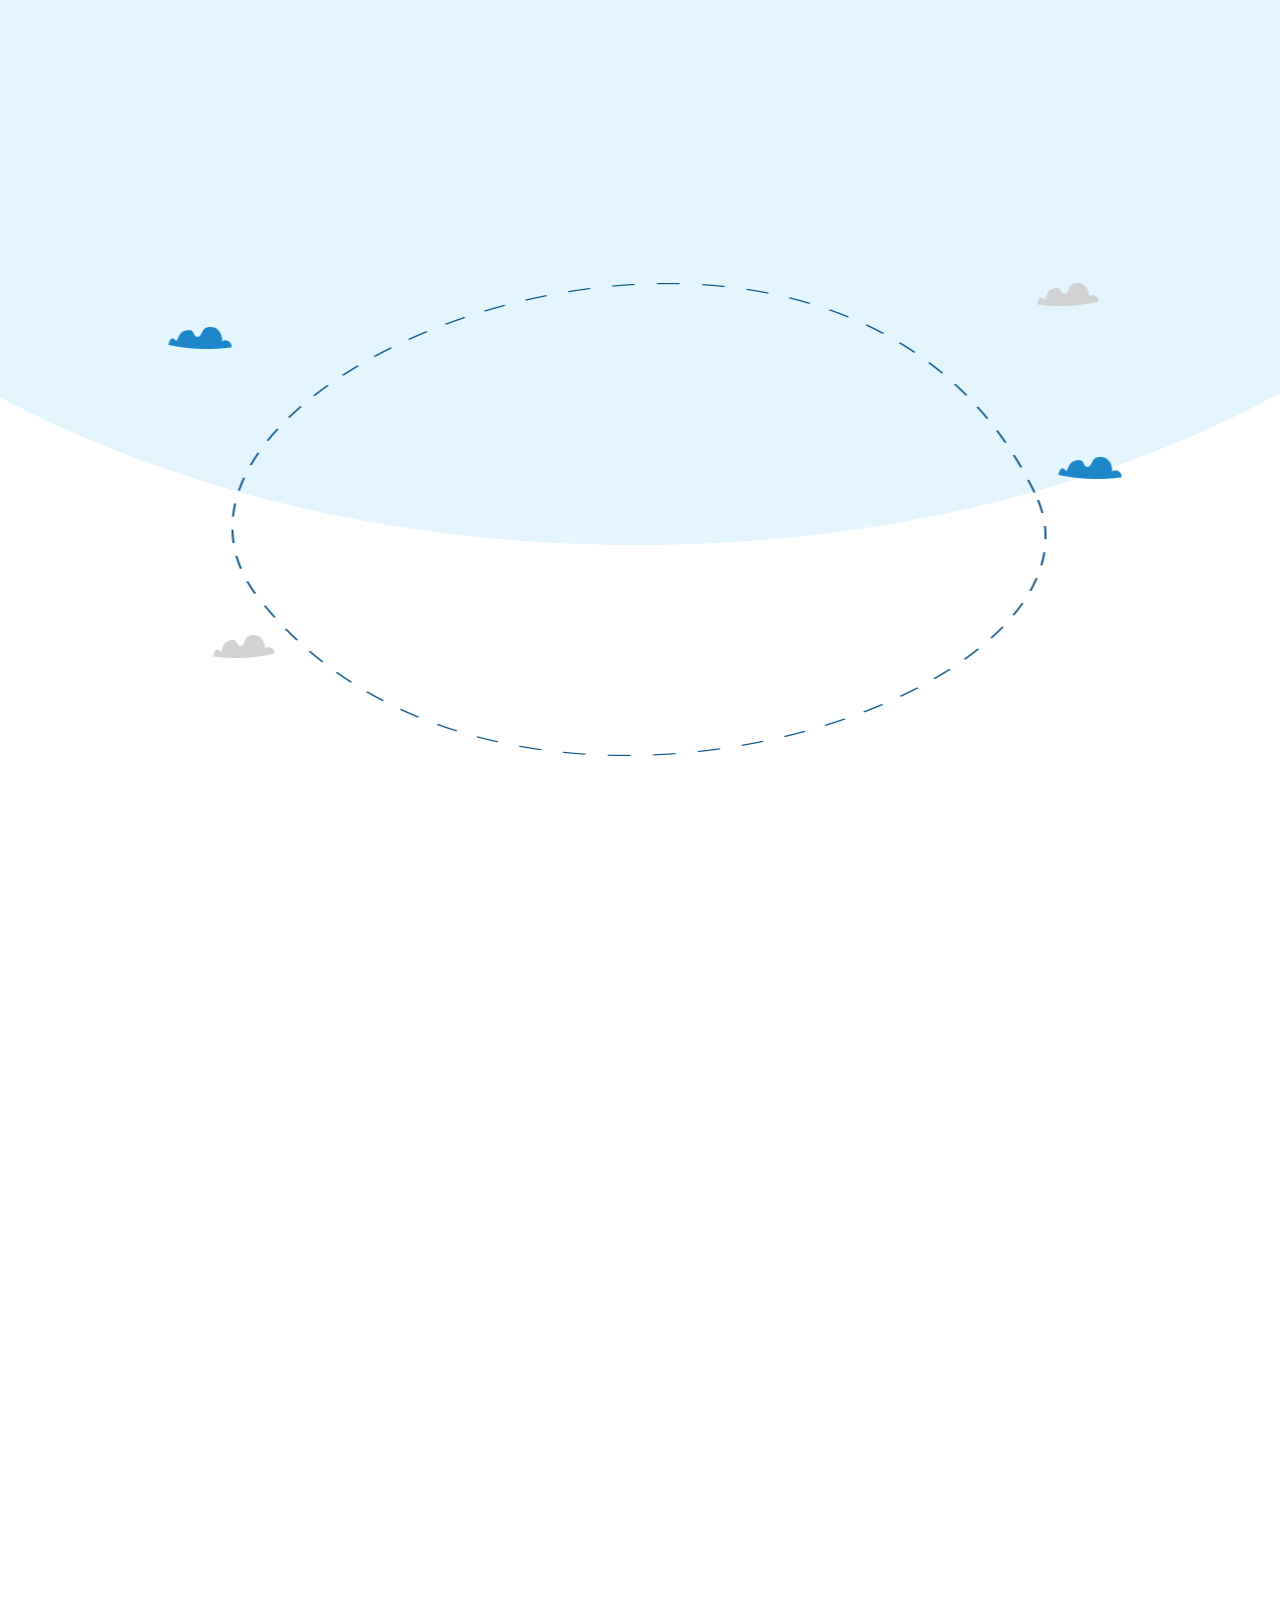
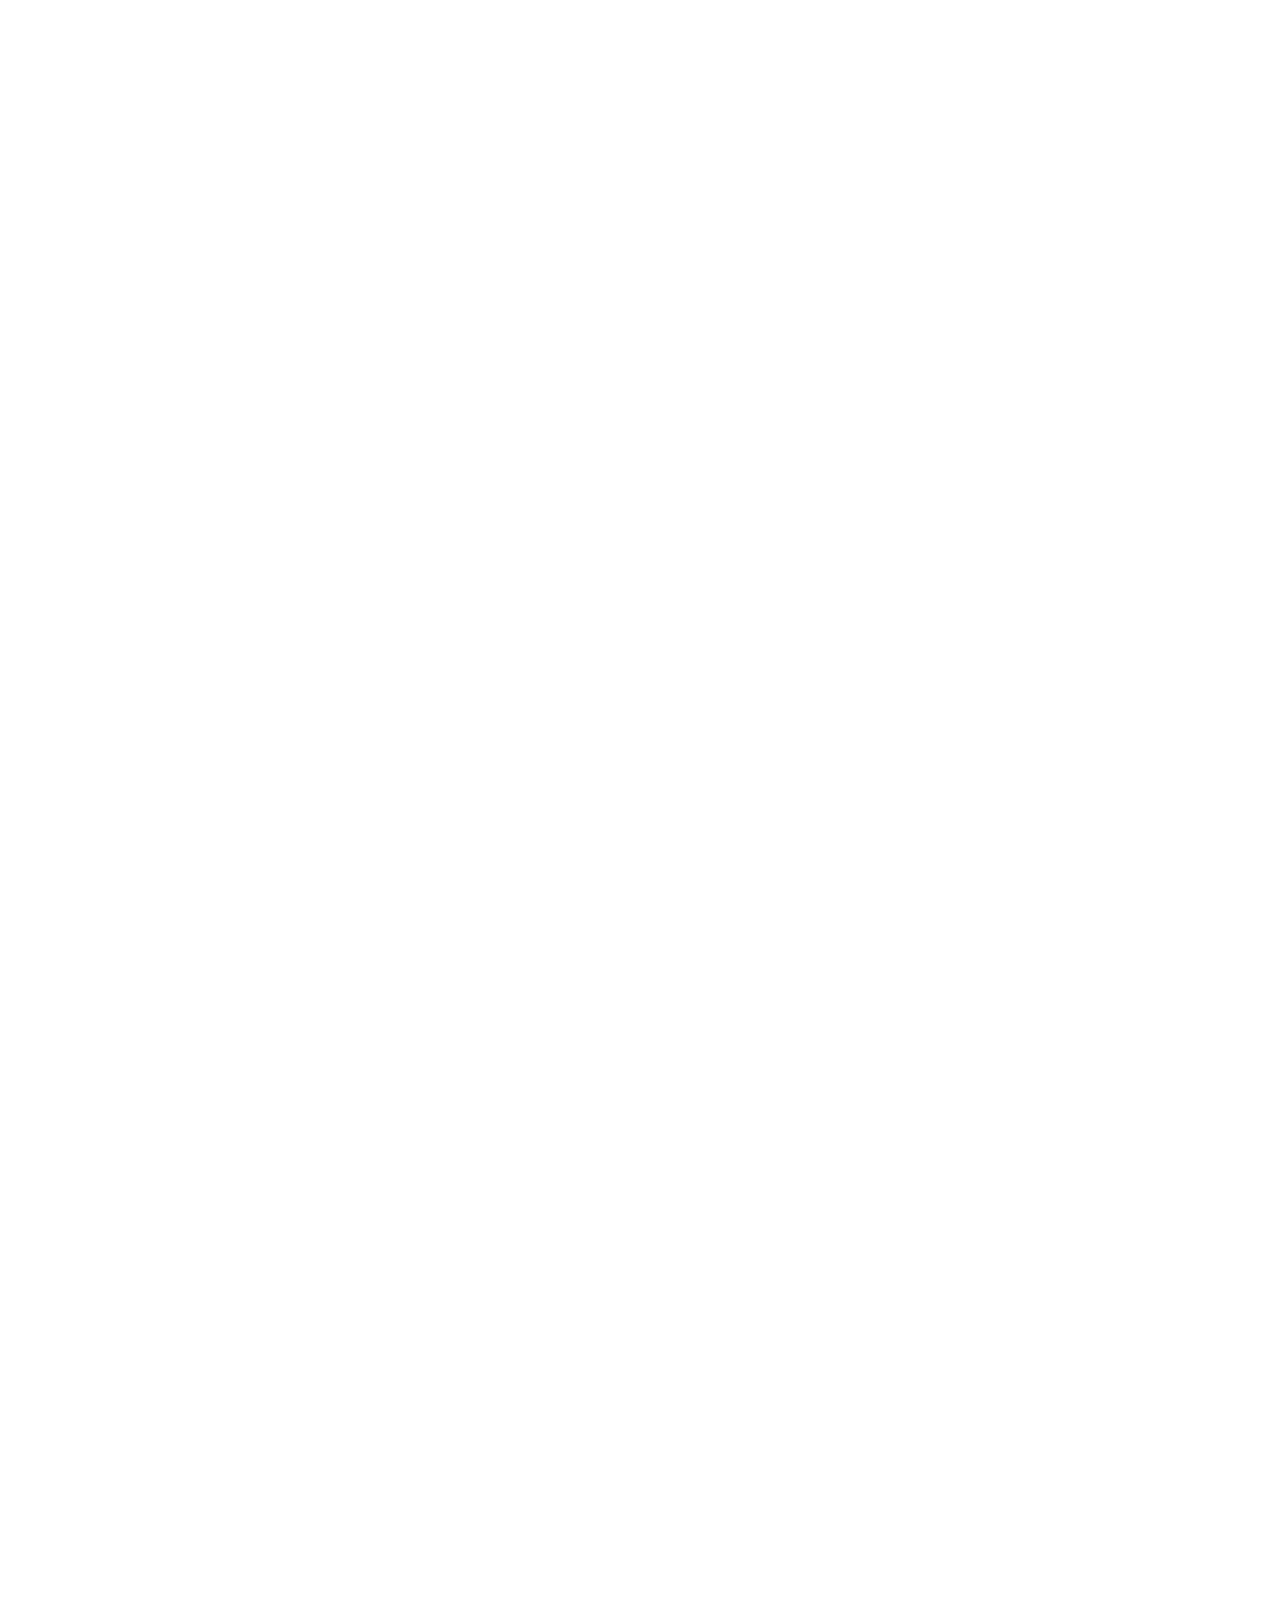
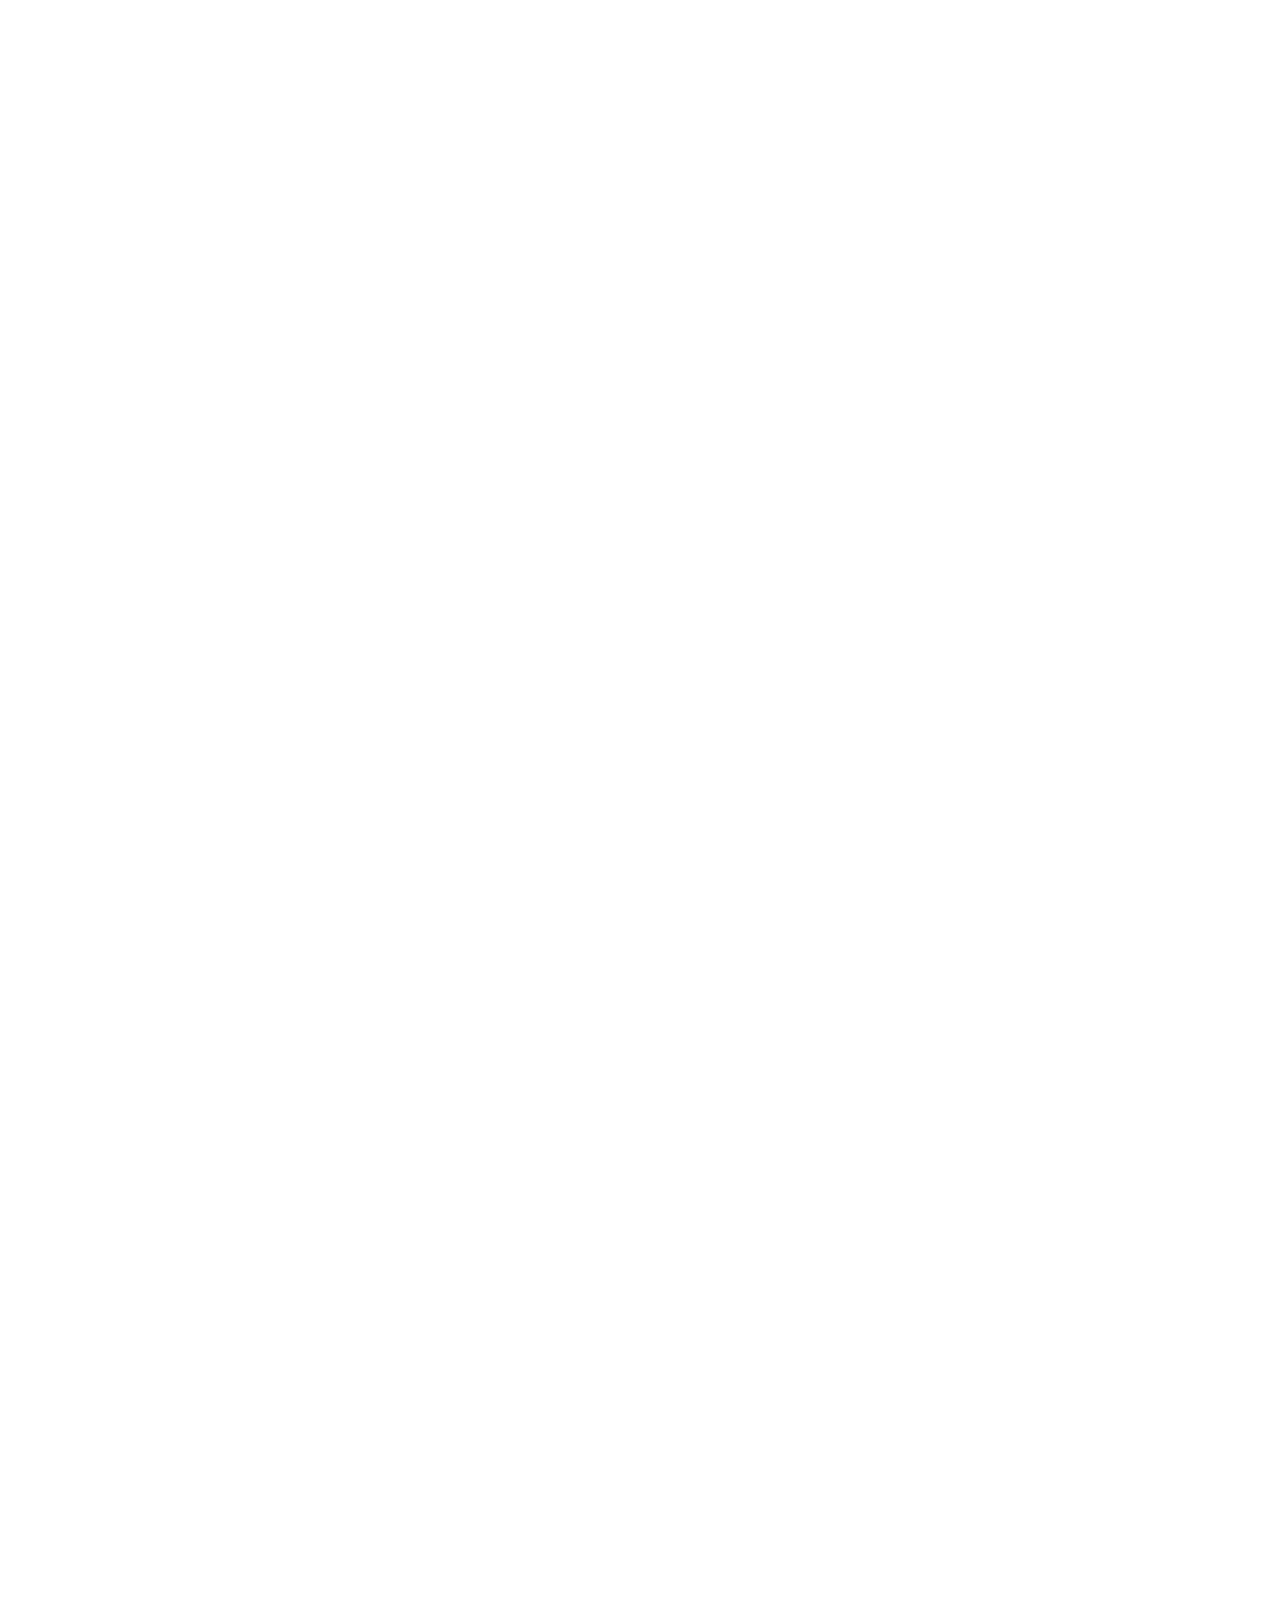
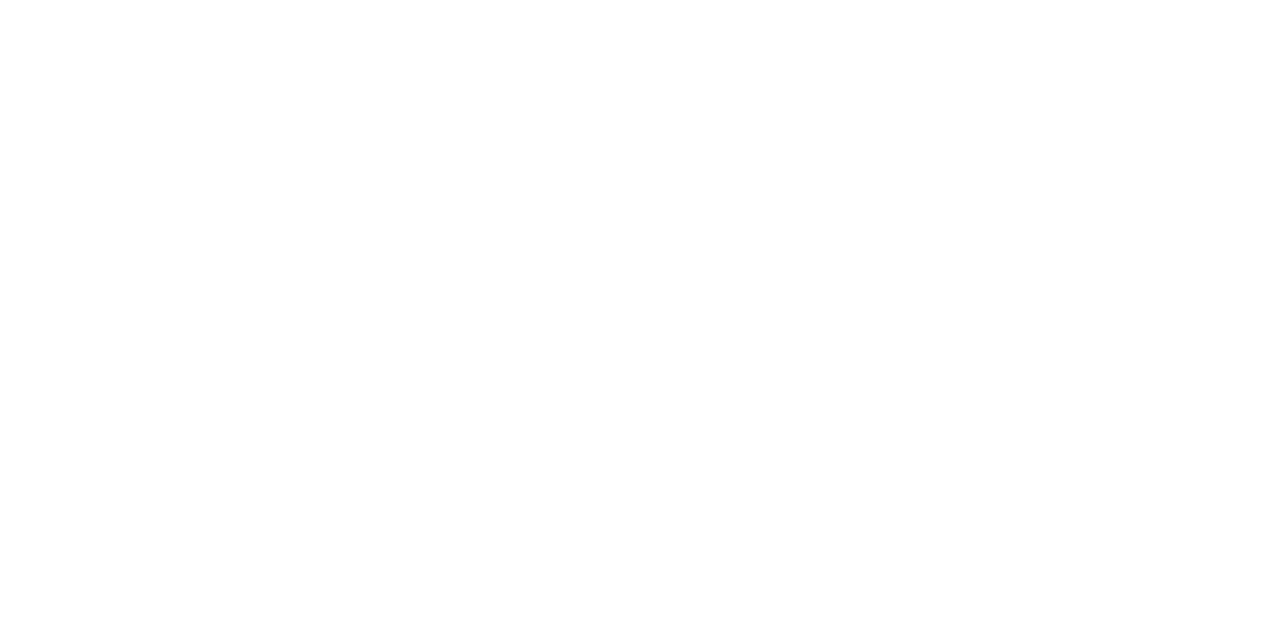
==== commit df9b7cf8: "Promjene na stranici LeoKlub.hr" ====
--- a/index.html
+++ b/index.html
@@ -40,354 +40,355 @@
 
 <div class="body-overlay"></div>
 
-		<div id="side-panel" class="dark">
-
-			<div id="side-panel-trigger-close" class="side-panel-trigger"><a href="#"><i class="icon-line-cross"></i></a></div>
-
-			<div class="side-panel-wrap">
-
-				<div class="widget clearfix">
-
-
-
-					<nav class="nav-tree nobottommargin">
-						<ul>
-
-							<li class="current"><a href="#" data-toggle="modal" data-target="#myProgram">Pravila programa</a></li>
-							<li class="current"><a href="#" data-toggle="modal" data-target="#myPrivacy">Pravila privatnosti</a></li>
-							<li class="current"><a href="#" data-toggle="modal" data-target="#myNagrada">Pravila nagrađivanja</a></li>
+<div id="side-panel" class="dark">
+
+	<div id="side-panel-trigger-close" class="side-panel-trigger"><a href="#"><i class="icon-line-cross"></i></a></div>
+
+	<div class="side-panel-wrap">
+
+		<div class="widget clearfix">
+
+
+
+			<nav class="nav-tree nobottommargin">
+				<ul>
+
+					<li class="current"><a href="#" data-toggle="modal" data-target="#myProgram">Pravila programa</a></li>
+					<li class="current"><a href="#" data-toggle="modal" data-target="#myPrivacy">Pravila privatnosti</a></li>
+					<li class="current"><a href="#" data-toggle="modal" data-target="#myNagrada">Pravila nagrađivanja</a></li>
+				</ul>
+			</nav>
+
+		</div>
+
+
+
+	</div>
+
+</div>
+
+<!-- Document Wrapper
+============================================= -->
+<div id="wrapper" class="clearfix">
+
+	<!-- Header
+    ============================================= -->
+	<header id="header" class="transparent-header no-sticky" >
+
+		<div id="header-wrap">
+
+			<div class="container clearfix">
+
+				<div id="primary-menu-trigger" class="side-panel-trigger"><i class="icon-reorder"></i></div>
+
+
+				<!-- Logo
+                ============================================= -->
+				<div id="logo">
+					<a href="index.html" class="standard-logo" data-dark-logo="images/logo.svg"><img src="images/logo.svg" alt="LeoClub"></a>
+					<a href="index.html" class="retina-logo" data-dark-logo="images/logo.svg"><img src="images/logo.svg" alt="LeoClub"></a>
+				</div><!-- #logo end -->
+
+				<!-- Primary Navigation
+                ============================================= -->
+				<nav id="primary-menu" class="dark">
+
+					<ul>
+
+						<li ><a href="#" data-toggle="modal" data-target="#myProgram"><div>Pravila programa</div></a></li>
+						<li ><a href="#" data-toggle="modal" data-target="#myPrivacy"><div>Pravila privatnosti</div></a></li>
+						<li ><a href="#" data-toggle="modal" data-target="#myNagrada"><div>Pravila nagrađivanja</div></a></li>
+
+					</ul>
+
+					<div id="top-search"> <a class="button button-circle nomargin d-none d-lg-block" href="https://polleosport.hr/register"> Učlani se</a>
+						<a class=" color d-block d-lg-none" href="https://polleosport.hr/register"> <i class="icon-user-alt"></i></a>
+
+					</div>
+
+
+
+
+
+
+
+				</nav><!-- #primary-menu end -->
+
+			</div>
+
+		</div>
+
+	</header><!-- #header end -->
+
+	<div class="clearfix"></div>
+
+	<!-- Content
+    ============================================= -->
+	<section id="content">
+
+		<div class="content-wrap">
+
+			<div class="container clearfix">
+				<div class="row clearfix">
+
+					<div class="col-xl-12">
+						<div class=" bottommargin center">
+							<h1>Dobrodošao<br /> u lavovsku obitelj.</h1>
+						</div>
+
+						<div class=" center" style="max-width:700px;margin:0 auto;margin-top: 70px">
+
+							<iframe width="560" height="315" src="https://www.youtube.com/embed/4UAIq0bCNoo" frameborder="0" allowfullscreen></iframe>
+
+
+							<p class="topmargin-lg lead">LeoClub je program nagrađivanja stvoren za naše vjerne kupce. Nagrađujemo te prilikom svake kupnje s LeoClub bodovima.
+								Bodovi se mogu zamijeniti za popuste prilikom kupnje na prodajnim mjestima i web shopu Polleo Sporta, a očekuju te i brojne druge pogodnosti.</p>
+
+							<a class="button button-large button-circle " href="https://polleosport.hr/register"> Učlani se</a>
+							<div class="clearfix"></div>
+
+
+
+						</div>
+
+
+					</div>
+
+
+
+
+				</div>
+			</div>
+
+			<div class="container clearfix">
+				<div class="row clearfix">
+
+					<div class="col-xl-12">
+						<div class=" topmargin  center">
+							<h2>LeoClub pogodnosti</h2>
+						</div>
+
+					</div>
+
+				</div>
+				<div class="row clearfix bottommargin-sm">
+
+					<div class="col-md-6 toppadding30">
+						<h3>Bodovi za svaku kupnju</h3>
+
+						<p class="leadsmall">Prilikom svake kupnje skupljaš bodove. Za svakih potrošenih 20 kuna dobivaš 1 bod.
+							Bodove možeš zamijeniti za popuste na ukupni račun* po sljedećoj formuli:</p>
+						<ul class="disc">
+							<li>Za potrošenih <span class="color">50</span> bodova, ostvaruješ <span class="color">10%</span> popusta</li>
+							<li>Za potrošenih <span class="color">100</span> bodova, ostvaruješ <span class="color">15%</span> popusta</li>
+							<li>Za potrošenih <span class="color">200</span> bodova, ostvaruješ <span class="color">20%</span> popusta</li>
 						</ul>
-					</nav>
-
-				</div>
-
-
-
-			</div>
-
-		</div>
-
-	<!-- Document Wrapper
-	============================================= -->
-	<div id="wrapper" class="clearfix">
-
-		<!-- Header
-		============================================= -->
-		<header id="header" class="transparent-header no-sticky" >
-
-			<div id="header-wrap">
-
-				<div class="container clearfix">
-
-					<div id="primary-menu-trigger" class="side-panel-trigger"><i class="icon-reorder"></i></div>
-
-
-					<!-- Logo
-					============================================= -->
-					<div id="logo">
-						<a href="index.html" class="standard-logo" data-dark-logo="images/logo.svg"><img src="images/logo.svg" alt="LeoClub"></a>
-						<a href="index.html" class="retina-logo" data-dark-logo="images/logo.svg"><img src="images/logo.svg" alt="LeoClub"></a>
-					</div><!-- #logo end -->
-
-					<!-- Primary Navigation
-					============================================= -->
-					<nav id="primary-menu" class="dark">
-
-						<ul>
-
-							<li ><a href="#" data-toggle="modal" data-target="#myProgram"><div>Pravila programa</div></a></li>
-							<li ><a href="#" data-toggle="modal" data-target="#myPrivacy"><div>Pravila privatnosti</div></a></li>
-							<li ><a href="#" data-toggle="modal" data-target="#myNagrada"><div>Pravila nagrađivanja</div></a></li>
-
-						</ul>
-
-						<div id="top-search"> <a class="button button-circle nomargin d-none d-lg-block" href="https://polleosport.hr/register"> Učlani se</a>
-							<a class=" color d-block d-lg-none" href="https://polleosport.hr/register"> <i class="icon-user-alt"></i></a>
-
-						</div>
-
-
-
-
-
-
-
-					</nav><!-- #primary-menu end -->
-
-				</div>
-
-			</div>
-
-		</header><!-- #header end -->
-
-			<div class="clearfix"></div>
-
-		<!-- Content
-		============================================= -->
-		<section id="content">
-
-			<div class="content-wrap">
-
-				<div class="container clearfix">
-					<div class="row clearfix">
-
-						<div class="col-xl-12">
-							<div class=" bottommargin center">
-								<h1>Dobrodošao<br /> u lavovsku obitelj.</h1>
-							</div>
-
-							<div class=" center" style="max-width:700px;margin:0 auto;margin-top: 70px">
-
-							<iframe width="560" height="315" src="https://www.youtube.com/embed/4UAIq0bCNoo" frameborder="0" allowfullscreen></iframe>
-
-
-								<p class="topmargin-lg lead">LeoClub je program nagrađivanja stvoren za naše vjerne kupce. Nagrađujemo te prilikom svake kupnje s LeoClub bodovima.
-									Bodovi se mogu zamijeniti za popuste prilikom kupnje na prodajnim mjestima i web shopu Polleo Sporta, a očekuju te i brojne druge pogodnosti.</p>
-
-								<a class="button button-large button-circle " href="https://polleosport.hr/register"> Učlani se</a>
-								<div class="clearfix"></div>
-
-								
-
-							</div>
-
-
-						</div>
-
-
-
-
-					</div>
-				</div>
-
-				<div class="container clearfix">
+						<small></small>*Moguće je iskoristiti samo jednu opciju popusta po računu. Bodovi i popusti se ne zbrajaju. Za proizvode koji su već sniženi vrijedi pravilo većeg popusta.
+
+					</div>
+
+					<div class="col-md-6 ">
+						<img src="images/bodovi.png" alt="Bodovi za svaku kupnju"/>
+					</div>
+
+				</div>
+
+				<div class="clearfix"></div>
+
+				<div class="row clearfix bottommargin-sm ">
+
+
+
+					<div class="col-md-6 toppadding30">
+						<h3>LeoClub cijene</h3>
+
+						<p class="leadsmall">Cijene navedenih proizvoda su niže od redovnih, vrijede samo za članove LeoCluba i posebno su istaknute u poslovnicama i na web shopu Polleo Sporta.</p>
+						<p class="leadsmall">Kupnjom LeoClub artikala i dalje skupljaš nagradne bodove! </p>
+						<div class="col-md-6 ">
+							<img src="images/leoclub.png" alt="LeoClub cijen"/>
+						</div>
+
+					</div>
+
+
+
+				</div>
+
+				<div class="clearfix"></div>
+
+				<div class="row clearfix bottommargin-sm ">
+
+					<div class="col-md-6 toppadding30">
+						<h3>Kuponi</h3>
+
+						<p class="leadsmall">Našim članovima će biti dostupni kuponi koje mogu koristiti u poslovnicama ili web shopu.</p>
+						<p class="leadsmall">Kuponi su dostupni putem LeoClub mobilne aplikacije ili na maloprodajnim računima u poslovnicama Polleo Sporta.   </p>
+
+
+					</div>
+
+					<div class="col-md-6 ">
+						<img src="images/vauceri.png" alt="Kuponi"/>
+					</div>
+
+				</div>
+
+				<div class="clearfix"></div>
+
+
+				<div class="row clearfix  ">
+
+
+
+					<div class="col-md-6 toppadding30">
+						<h3>Nagradni bodovi</h3>
+
+						<p class="leadsmall">Očekuju te i dodatni nagradni bodovi za kupovinu iz određenih kategorija, odabranih brendova i proizvoda.</p>
+
+						<p class="leadsmall">Prije kupovine, pogledaj da li je artikl u LeoClub promociji i na taj način štedi više!</p>
+
+						<div class="col-md-6 ">
+							<img src="images/nagradnibodovi.png" alt="Nagradni bodovi"/>
+						</div>
+
+
+					</div>
+
+
+
+				</div>
+
+				<div class="clearfix"></div>
+
+
+
+			</div>
+
+			<div class="section">
+				<div class="container">
 					<div class="row clearfix">
 
 						<div class="col-xl-12">
 							<div class=" topmargin bottommargin-lg center">
-								<h2>LeoClub pogodnosti</h2>
+								<h2 class="bottommargin-xs">Kako se učlaniti?</h2>
+								<p class="lead">Bez obzira jesi li ljubitelj kartica ili mobilnih aplikacija učlaniti se možeš na čak tri načina; </p>
 							</div>
-
-						</div>
-
-					</div>
-					<div class="row clearfix bottommargin-sm">
-
-						<div class="col-md-6 toppadding70">
-							<h3>Bodovi za svaku kupnju</h3>
-
-							<p class="leadsmall">Prilikom svake kupnje skupljaš bodove. Za svakih potrošenih 20 kuna dobivaš 1 bod.
-								Bodove možeš zamijeniti za popuste na ukupni račun* po sljedećoj formuli:</p>
-							<ul class="disc">
-								<li>Za potrošenih <span class="color">50</span> bodova, ostvaruješ <span class="color">10%</span> popusta</li>
-								<li>Za potrošenih <span class="color">100</span> bodova, ostvaruješ <span class="color">15%</span> popusta</li>
-								<li>Za potrošenih <span class="color">200</span> bodova, ostvaruješ <span class="color">20%</span> popusta</li>
-							</ul>
-							<small></small>*Moguće je iskoristiti samo jednu opciju popusta po računu. Bodovi i popusti se ne zbrajaju. Za proizvode koji su već sniženi vrijedi pravilo većeg popusta.
-
-						</div>
-
-						<div class="col-md-6 ">
-							<img src="images/bodovi.png" alt="Bodovi za svaku kupnju"/>
-						</div>
-
-					</div>
-
-					<div class="clearfix"></div>
-
-					<div class="row clearfix bottommargin-sm ">
-
-						<div class="col-md-6 ">
-							<img src="images/leoclub.png" alt="LeoClub cijen"/>
-						</div>
-
-						<div class="col-md-6 toppadding70">
-							<h3>LeoClub cijene</h3>
-
-							<p class="leadsmall">Cijene navedenih proizvoda su niže od redovnih, vrijede samo za članove LeoCluba i posebno su istaknute u poslovnicama i na web shopu Polleo Sporta.</p>
-							<p class="leadsmall">Kupnjom LeoClub artikala i dalje skupljaš nagradne bodove! </p>
-
-
-						</div>
-
-
-
-					</div>
-
-					<div class="clearfix"></div>
-
-					<div class="row clearfix bottommargin-sm ">
-
-						<div class="col-md-6 toppadding70">
-							<h3>Kuponi</h3>
-
-							<p class="leadsmall">Našim članovima će biti dostupni kuponi koje mogu koristiti u poslovnicama ili web shopu.</p>
-							<p class="leadsmall">Kuponi su dostupni putem LeoClub mobilne aplikacije ili na maloprodajnim računima u poslovnicama Polleo Sporta.   </p>
-
-
-						</div>
-
-						<div class="col-md-6 ">
-							<img src="images/vauceri.png" alt="Kuponi"/>
-						</div>
-
-					</div>
-
-					<div class="clearfix"></div>
-
-
-					<div class="row clearfix bottommargin-sm ">
-
-						<div class="col-md-6 ">
-							<img src="images/nagradnibodovi.png" alt="Nagradni bodovi"/>
-						</div>
-
-						<div class="col-md-6 toppadding70">
-							<h3>Nagradni bodovi</h3>
-
-							<p class="leadsmall">Očekuju te i dodatni nagradni bodovi za kupovinu iz određenih kategorija, odabranih brendova i proizvoda.</p>
-
-							<p class="leadsmall">Prije kupovine, pogledaj da li je artikl u LeoClub promociji i na taj način štedi više!</p>
-
-
-
-						</div>
-
-
-
-					</div>
-
-					<div class="clearfix"></div>
-
-
-
-				</div>
-
-				<div class="section">
-					<div class="container">
-						<div class="row clearfix">
-
-							<div class="col-xl-12">
-								<div class=" topmargin bottommargin-lg center">
-									<h2 class="bottommargin-xs">Kako se učlaniti?</h2>
-									<p class="lead">Bez obzira jesi li ljubitelj kartica ili mobilnih aplikacija učlaniti se možeš na čak tri načina; </p>
-								</div>
-							</div>
-
-							<div class="col-md-4 center">
+						</div>
+
+						<div class="col-md-4 center">
 							<img src="images/kiosk.png" alt="Terminal u poslovnici" />
 							<h4 class="bottommargin-xs">Terminal u poslovnici</h4>
 							<p class="leadsmall">Možeš se registrirati putem terminala u svim poslovnicama Polleo Sporta i odmah dobiti svoju LeoClub karticu koja je odmah spremna za korištenje.   </p>
 
-							</div>
-							<div class="col-md-4 center">
-								<img src="images/app.png" alt="Mobilna aplikacija" />
-								<h4 class="bottommargin-xs">Mobilna aplikacija</h4>
-								<p class="leadsmall">Možeš je koristiti umjesto kartice te usput pogledati sve aktualnosti i ponude koje smo pripremili.    </p>
-
-							</div>
-							<div class="col-md-4 center">
-								<img src="images/mobile.png" alt="Web shop" />
-								<h4 class="bottommargin-xs">Web shop</h4>
-								<p class="leadsmall">Postati član možeš i prilikom registracije na web shopu gdje automatski ostvaruješ pogodnosti. Za kupovinu u poslovnici, karticu uvijek možeš naknadno izvaditi na terminalu ili skinuti mobilnu aplikaciju. </p>
-
-							</div>
-
-
-
-						</div>
-
-					</div>
-				</div>
-
-				<div class="col-xs-12 center" style="margin-top:-85px">
-
-					<a class="button button-large button-circle center btnoutset" href="https://polleosport.hr/register"> Učlani se</a>
-
-
-				</div>
-
-
-
-				<!--faq -->
-
-
-				<div class="container clearfix">
-					<div class="row clearfix">
-
-						<div class="col-xl-12">
-							<div class=" topmargin bottommargin-lg center">
-								<h2>FAQ(često postavljana pitanja)</h2>
-							</div>
-
-							<div class="toggle">
-								<div class="togglet"><i class="toggle-closed icon-angle-down"></i><i class="toggle-open icon-angle-up"></i>1. Što je LeoClub loyalty program?</div>
-								<div class="togglec">LeoClub loyalty program je program nagrađivanja koji ti omogućuje pogodnosti za kupovinu ili korištenje proizvoda i usluga u poslovnicama ili na web shopu Polleo Sporta.</div>
-							</div>
-
-							<div class="toggle">
-								<div class="togglet"><i class="toggle-closed icon-angle-down"></i><i class="toggle-open icon-angle-up"></i>2. Tko može postati članom LeoClub loyalty programa?</div>
-								<div class="togglec">Članovi LeoClub loyalty programa mogu biti fizičke osobe minimalne starosti 16 godina s prebivalištem na području Europske Unije koji su prethodno ispunili pristupnicu.</div>
-							</div>
-
-							<div class="toggle">
-								<div class="togglet"><i class="toggle-closed icon-angle-down"></i><i class="toggle-open icon-angle-up"></i>3. Kako se mogu učlaniti u LeoClub loyalty program?</div>
-								<div class="togglec">U LeoClub loyalty program možeš se učlaniti ispunjavanjem pristupnice na digitalnim terminalima u Polleo Sport poslovnicama, putem LeoClub mobilne aplikacije ili na web shopu Polleo Sporta.</div>
-							</div>
-
-							<div class="toggle">
-								<div class="togglet"><i class="toggle-closed icon-angle-down"></i><i class="toggle-open icon-angle-up"></i>4. Kako se sakupljaju bodovi?</div>
-								<div class="togglec">Bodove sakupljaš skeniranjem LeoClub kartice na Polleo Sport prodajnim mjestima ili kupovinom na Polleo Sport web shopu ako si prethodno prijavljen u svoj korisnički račun.</div>
-							</div>
-
-							<div class="toggle">
-								<div class="togglet"><i class="toggle-closed icon-angle-down"></i><i class="toggle-open icon-angle-up"></i>5. Koliko dugo vrijede sakupljeni bodovi?</div>
-								<div class="togglec">Sakupljeni bodovi vrijede dok god si aktivni član LeoClub loyalty pograma.</div>
-							</div>
-
-							<div class="toggle">
-								<div class="togglet"><i class="toggle-closed icon-angle-down"></i><i class="toggle-open icon-angle-up"></i>6. Mogu li se moji bodovi prenijeti na nekoga drugog?</div>
-								<div class="togglec">Bodovi se ne mogu prenositi na druge osobe te vrijede isključivo na nositelja LeoClub loyalty program kartice.</div>
-							</div>
-
-							<div class="toggle">
-								<div class="togglet"><i class="toggle-closed icon-angle-down"></i><i class="toggle-open icon-angle-up"></i>7. Koja je vrijednost boda?</div>
-								<div class="togglec">Za potrošnju od 20 kn ostvaruješ 1 bod.</div>
-							</div>
-
-							<div class="toggle">
-								<div class="togglet"><i class="toggle-closed icon-angle-down"></i><i class="toggle-open icon-angle-up"></i>8. Što napraviti u slučaju gubitka ili oštećenja LeoClub kartice?</div>
-								<div class="togglec">Prijavi se u svoj profil na digitalnom terminalu u Polleo Sport poslovnici i zatraži novu karticu. Prati upute na terminalu i skeniraj karticu kako bi se povezala s tvojim podacima. Također možeš preuzeti LeoClub mobilnu aplikaciju i koristiti ju umjesto fizičke kartice.</div>
-							</div>
-
-
-							<div class="toggle">
-								<div class="togglet"><i class="toggle-closed icon-angle-down"></i><i class="toggle-open icon-angle-up"></i>9. Kako mogu promijeniti svoje osobne podatke?</div>
-								<div class="togglec">Svoje podatke uvijek možeš izmijeniti ili nadopuniti putem korisničkog profila na web shopu Polleo Sporta ili putem LeoClub mobilne aplikacije.</div>
-							</div>
-
-
-							<div class="toggle">
-								<div class="togglet"><i class="toggle-closed icon-angle-down"></i><i class="toggle-open icon-angle-up"></i>10. Na koji način se čuvaju i obrađuju moji podaci?</div>
-								<div class="togglec">Sve informacije o zaštiti i obradi vaših osobnih podataka možeš provjeriti pod Pravila privatnosti na web adresi leoclub.polleosport.hr</div>
-							</div>
-
-							<div class="toggle">
-								<div class="togglet"><i class="toggle-closed icon-angle-down"></i><i class="toggle-open icon-angle-up"></i>11. Kako mogu provjeriti svoje bodove?</div>
-								<div class="togglec">Svoje bodove možeš provjeriti prijavom na digitalnom terminalu u poslovnici Polleo Sporta, putem mobilne aplikacije ili putem svog web shop korisničkog računa.</div>
-							</div>
-
-						</div>
-
-					</div>
-
-				</div>
-
-
-
-
-
-				<!--nagrade -->
+						</div>
+						<div class="col-md-4 center">
+							<img src="images/app.png" alt="Mobilna aplikacija" />
+							<h4 class="bottommargin-xs">Mobilna aplikacija</h4>
+							<p class="leadsmall">Možeš je koristiti umjesto kartice te usput pogledati sve aktualnosti i ponude koje smo pripremili.    </p>
+
+						</div>
+						<div class="col-md-4 center">
+							<img src="images/mobile.png" alt="Web shop" />
+							<h4 class="bottommargin-xs">Web shop</h4>
+							<p class="leadsmall">Postati član možeš i prilikom registracije na web shopu gdje automatski ostvaruješ pogodnosti. Za kupovinu u poslovnici, karticu uvijek možeš naknadno izvaditi na terminalu ili skinuti mobilnu aplikaciju. </p>
+
+						</div>
+
+
+
+					</div>
+
+				</div>
+			</div>
+
+			<div class="col-xs-12 center" style="margin-top:-85px">
+
+				<a class="button button-large button-circle center btnoutset" href="https://polleosport.hr/register"> Učlani se</a>
+
+
+			</div>
+
+
+
+			<!--faq -->
+
+
+			<div class="container clearfix">
+				<div class="row clearfix">
+
+					<div class="col-xl-12">
+						<div class=" topmargin bottommargin-lg center">
+							<h2>FAQ(često postavljana pitanja)</h2>
+						</div>
+
+						<div class="toggle">
+							<div class="togglet"><i class="toggle-closed  icon-angle-down"></i><i class="toggle-open icon-angle-up"></i> 1. Što je LeoClub loyalty program?</div>
+							<div class="togglec">LeoClub loyalty program je program nagrađivanja koji ti omogućuje pogodnosti za kupovinu ili korištenje proizvoda i usluga u poslovnicama ili na web shopu Polleo Sporta.</div>
+						</div>
+
+						<div class="toggle">
+							<div class="togglet"><i class="toggle-closed   icon-angle-down"></i><i class="toggle-open icon-angle-up"></i>2. Tko može postati članom LeoClub loyalty programa?</div>
+							<div class="togglec">Članovi LeoClub loyalty programa mogu biti fizičke osobe minimalne starosti 16 godina s prebivalištem na području Europske Unije koji su prethodno ispunili pristupnicu.</div>
+						</div>
+
+						<div class="toggle">
+							<div class="togglet"><i class="toggle-closed  icon-angle-down"></i><i class="toggle-open icon-angle-up"></i>3. Kako se mogu učlaniti u LeoClub loyalty program? </div>
+							<div class="togglec">U LeoClub loyalty program možeš se učlaniti ispunjavanjem pristupnice na digitalnim terminalima u Polleo Sport poslovnicama, putem LeoClub mobilne aplikacije ili na web shopu Polleo Sporta.</div>
+						</div>
+
+						<div class="toggle">
+							<div  class="togglet "><i class="toggle-closed icon-angle-down"></i><i class="toggle-open icon-angle-up"></i>4. Kako se sakupljaju bodovi?</div>
+							<div class="togglec">Bodove sakupljaš skeniranjem LeoClub kartice na Polleo Sport prodajnim mjestima ili kupovinom na Polleo Sport web shopu ako si prethodno prijavljen u svoj korisnički račun.</div>
+						</div>
+
+						<div class="toggle">
+							<div class="togglet"><i class="toggle-closed  icon-angle-down"></i><i class="toggle-open icon-angle-up"></i>5. Koliko dugo vrijede sakupljeni bodovi?</div>
+							<div class="togglec">Sakupljeni bodovi vrijede dok god si aktivni član LeoClub loyalty pograma.</div>
+						</div>
+
+						<div class="toggle">
+							<div class="togglet"><i class="toggle-closed  icon-angle-down"></i><i class="toggle-open icon-angle-up"></i>6. Mogu li se moji bodovi prenijeti na nekoga drugog?</div>
+							<div class="togglec">Bodovi se ne mogu prenositi na druge osobe te vrijede isključivo na nositelja LeoClub loyalty program kartice.</div>
+						</div>
+
+						<div class="toggle">
+							<div class="togglet"><i class="toggle-closed  icon-angle-down"></i><i class="toggle-open icon-angle-up"></i>7. Koja je vrijednost boda?</div>
+							<div class="togglec">Za potrošnju od 20 kn ostvaruješ 1 bod.</div>
+						</div>
+
+						<div class="toggle">
+							<div class="togglet"><i class="toggle-closed  icon-angle-down"></i><i class="toggle-open icon-angle-up"></i>8. Što napraviti u slučaju gubitka ili oštećenja LeoClub kartice?</div>
+							<div class="togglec">Prijavi se u svoj profil na digitalnom terminalu u Polleo Sport poslovnici i zatraži novu karticu. Prati upute na terminalu i skeniraj karticu kako bi se povezala s tvojim podacima. Također možeš preuzeti LeoClub mobilnu aplikaciju i koristiti ju umjesto fizičke kartice.</div>
+						</div>
+
+
+						<div class="toggle">
+							<div class="togglet"><i class="toggle-closed  icon-angle-down"></i><i class="toggle-open icon-angle-up"></i>9. Kako mogu promijeniti svoje osobne podatke?</div>
+							<div class="togglec">Svoje podatke uvijek možeš izmijeniti ili nadopuniti putem korisničkog profila na web shopu Polleo Sporta ili putem LeoClub mobilne aplikacije.</div>
+						</div>
+
+
+						<div class="toggle">
+							<div class="togglet"><i class="toggle-closed  icon-angle-down"></i><i class="toggle-open icon-angle-up"></i>10. Na koji način se čuvaju i obrađuju moji podaci?</div>
+							<div class="togglec">Sve informacije o zaštiti i obradi vaših osobnih podataka možeš provjeriti pod Pravila privatnosti na web adresi leoclub.polleosport.hr</div>
+						</div>
+
+						<div class="toggle">
+							<div class="togglet"><i class="toggle-closed  icon-angle-down"></i><i class="toggle-open  icon-angle-up"></i>11. Kako mogu provjeriti svoje bodove?</div>
+							<div class="togglec">Svoje bodove možeš provjeriti prijavom na digitalnom terminalu u poslovnici Polleo Sporta, putem mobilne aplikacije ili putem svog web shop korisničkog računa.</div>
+						</div>
+
+					</div>
+
+				</div>
+
+			</div>
+
+
+
+
+
+			<!--nagrade -->
 
 
 			<!--	<div class="container clearfix" id="nagrada">
@@ -451,109 +452,109 @@
 
 
 
-			</div>
-
-		</section><!-- #content end -->
-
-		<!-- Footer
-		============================================= -->
-		<footer id="footer" class="dark notopmargin">
-
-			<div class="container">
-
-				<!-- Footer Widgets
-				============================================= -->
-				<div class="footer-widgets-wrap clearfix">
-
-					<div class=" topmargin bottommargin center">
-						<h2>Imaš pitanje?</h2>
-					</div>
-
-					<div class="col_full bottommargin">
-
-						<div class="col_one_third">
-
-							<div class="widget clearfix">
-
-								<h4>Adresa</h4>
-								<p>Polleo Adria d.o.o.<br/>
-									Samoborska cesta 134, 10090 Zagreb, HR<br/>
-									oib. 12791380945</p>
-
-
-
+		</div>
+
+	</section><!-- #content end -->
+
+	<!-- Footer
+    ============================================= -->
+	<footer id="footer" class="dark notopmargin">
+
+		<div class="container">
+
+			<!-- Footer Widgets
+            ============================================= -->
+			<div class="footer-widgets-wrap clearfix">
+
+				<div class=" topmargin bottommargin center">
+					<h2>Imaš pitanje?</h2>
+				</div>
+
+				<div class="col_full bottommargin">
+
+					<div class="col_one_third">
+
+						<div class="widget clearfix">
+
+							<h4>Adresa</h4>
+							<p>Polleo Adria d.o.o.<br/>
+								Samoborska cesta 134, 10090 Zagreb, HR<br/>
+								oib. 12791380945</p>
+
+
+
+						</div>
+
+					</div>
+
+					<div class="col_one_third">
+
+						<div class="widget  clearfix">
+
+							<h4>Kontakt</h4>
+							<p>Besplatni info telefon: 0800 200 167<br/>
+								E-mail: leoclub@polleosport.hr</p>
+
+
+
+						</div>
+
+					</div>
+
+					<div class="col_one_third col_last">
+
+						<div class="widget clearfix">
+							<h4>Podijeli dobru vijest</h4>
+							<div class="col_half">
+								<p><a href="https://www.facebook.com/PolleoSportHrvatska/"><img src="images/fejsac.png" /> Facebook</a></p>
 							</div>
 
-						</div>
-
-						<div class="col_one_third">
-
-							<div class="widget  clearfix">
-
-								<h4>Kontakt</h4>
-								<p>Besplatni info telefon: 0800 200 167<br/>
-									E-mail: leoclub@polleosport.hr</p>
-
-
-
+							<div class="col_half col_last">
+								<p><a href="https://www.instagram.com/polleosport.hr/"><img src="images/instach.png" /> Instagram</a></p>
 							</div>
 
-						</div>
-
-						<div class="col_one_third col_last">
-
-							<div class="widget clearfix">
-								<h4>Podijeli dobru vijest</h4>
-								<div class="col_half">
-									<p><a href="https://www.facebook.com/PolleoSportHrvatska/"><img src="images/fejsac.png" /> Facebook</a></p>
-								</div>
-
-								<div class="col_half col_last">
-									<p><a href="https://www.instagram.com/polleosport.hr/"><img src="images/instach.png" /> Instagram</a></p>
-								</div>
-
-
-							</div>
-
-						</div>
-
-					</div>
-
-					<div class="clearfix"></div>
-
-					<div class="col_half  bottommargin toppadding20">
-
-						<img src="images/logo-leo.svg" alt="LeoClub">
-					</div>
-
-					<div class="col_half col_last tright  bottommargin-xs toppadding50">
-						<div class="fright clearfix">
-							<p>© 2019, LeoClub by Polleo Sport • Polleo Adria d.o.o. • Sva prava pridržana</p>
-
-						</div>
-
-
-
-
-					</div>
-				</div><!-- .footer-widgets-wrap end -->
-
-			</div>
-
-
-
-
-
-
-
-
-		</footer><!-- #footer end -->
-
-	</div><!-- #wrapper end -->
-
-
-	<!-- Pravila programa Modal -->
-	<div class="modal" id="myProgram">
+
+						</div>
+
+					</div>
+
+				</div>
+
+				<div class="clearfix"></div>
+
+				<div class="col_half  bottommargin toppadding20">
+
+					<img src="images/logo-leo.svg" alt="LeoClub">
+				</div>
+
+				<div class="col_half col_last tright  bottommargin-xs toppadding50">
+					<div class="fright clearfix">
+						<p>© 2019, LeoClub by Polleo Sport • Polleo Adria d.o.o. • Sva prava pridržana</p>
+
+					</div>
+
+
+
+
+				</div>
+			</div><!-- .footer-widgets-wrap end -->
+
+		</div>
+
+
+
+
+
+
+
+
+	</footer><!-- #footer end -->
+
+</div><!-- #wrapper end -->
+
+
+<!-- Pravila programa Modal -->
+<div class="modal" id="myProgram">
 	<div class="modal-dialog">
 		<div class="modal-content">
 
@@ -624,204 +625,204 @@
 		</div>
 	</div>
 </div>
-	<!-- End Pravila programa Modal -->
-
-
-	<!-- Pravila nagrađivanja Modal -->
-	<div class="modal" id="myNagrada">
-		<div class="modal-dialog">
-			<div class="modal-content">
-
-				<!-- Modal Header -->
-				<div class="modal-header">
-					<h4 class="modal-title">Pravila nagrađivanja</h4>
-					<button type="button" class="close" data-dismiss="modal">&times;</button>
-				</div>
-
-				<!-- Modal body -->
-				<div class="modal-body">
-					<h3>1. LeoClub bodovi</h3>
-					<p>Kao član LeoClub loyalty programa prilikom svake kupnje u Polleo Sport poslovnicama ili web shopu skupljate nagradne bodove po slijedećoj formuli:</p>
-					<p><strong>Potrošenih 20 kn = 1 bod *</strong></p>
-					<p>Kada prikupite određeni broj bodova ostvarujete pravo na popust na ukupni račun*. Broj potrebnih bodova i iznos popusta dostupan u tablici niže.</p>
-					<table class="table table-striped">
-						<tbody>
-						<tr>
-							<td>
-								<p><strong>Potrebni broj bodova</strong></p>
-							</td>
-							<td>
-								<p><strong>Iznos popusta</strong></p>
-							</td>
-						</tr>
-						<tr>
-							<td>
-								<p><strong> 50</strong></p>
-							</td>
-							<td>
-								<p><strong>10%</strong></p>
-							</td>
-						</tr>
-						<tr>
-							<td>
-								<p><strong>100</strong></p>
-							</td>
-							<td>
-								<p><strong>15%</strong></p>
-							</td>
-						</tr>
-						<tr>
-							<td>
-								<p><strong>200</strong></p>
-							</td>
-							<td>
-								<p><strong>20%</strong></p>
-							</td>
-						</tr>
-						</tbody>
-					</table>
-					<p>* Moguće je iskoristiti samo jednu opciju popusta po računu.</p>
-					<ul>
-						<li> Bodovi i popusti se ne zbrajaju.</li>
-						<li> Za proizvode koji su već sniženi vrijedi pravilo većeg popusta.</li>
-						<li> Pri iskorištavanju bodova ne skupljaju se novi bodovi</li>
-						<li> Na kupovinu poklon kartica ne ostvaruju se dodatni bodovi</li>
-					</ul>
-					<h3>2. Izdvojeni LeoClub artikli za članove programa</h3>
-					<p>Cijene navedenih proizvoda su niže od redovnih, vrijede samo za članove LeoClub-a i posebno su istaknute u Polleo Sport poslovnicama i web shopu. Kupnjom LeoClub artikala i dalje sakupljate nagradne bodove</p>
-					<h3>3. Kuponi</h3>
-					<p>Našim članovima bit će dostupni kuponi koje mogu koristiti u poslovnicama ili web shopu Polleo Sporta. Kuponi su dostupni putem LeoClub mobilne aplikacije ili na maloprodajnim računima u poslovnicama Polleo Sporta. Pojedini kuponi bit će odmah dostupni kupcima na korištenje dok će se određena vrsta kuponamijenjati za bodove koje članovi prikupljaju.</p>
-					<h3>4. Nagradni bodovi za kupovinu određenih kategorija, brendova ili proizvoda.</h3>
-					<p>Ostvarujete pravo na dodatne nagradne bodove kupovinom određenih kategorija, brendova ili proizvoda.</p>
-				</div>
-
-				<!-- Modal footer -->
-				<div class="modal-footer">
-					<button type="button" class="button" data-dismiss="modal">Zatvori</button>
-				</div>
-
-			</div>
+<!-- End Pravila programa Modal -->
+
+
+<!-- Pravila nagrađivanja Modal -->
+<div class="modal" id="myNagrada">
+	<div class="modal-dialog">
+		<div class="modal-content">
+
+			<!-- Modal Header -->
+			<div class="modal-header">
+				<h4 class="modal-title">Pravila nagrađivanja</h4>
+				<button type="button" class="close" data-dismiss="modal">&times;</button>
+			</div>
+
+			<!-- Modal body -->
+			<div class="modal-body">
+				<h3>1. LeoClub bodovi</h3>
+				<p>Kao član LeoClub loyalty programa prilikom svake kupnje u Polleo Sport poslovnicama ili web shopu skupljate nagradne bodove po slijedećoj formuli:</p>
+				<p><strong>Potrošenih 20 kn = 1 bod *</strong></p>
+				<p>Kada prikupite određeni broj bodova ostvarujete pravo na popust na ukupni račun*. Broj potrebnih bodova i iznos popusta dostupan u tablici niže.</p>
+				<table class="table table-striped">
+					<tbody>
+					<tr>
+						<td>
+							<p><strong>Potrebni broj bodova</strong></p>
+						</td>
+						<td>
+							<p><strong>Iznos popusta</strong></p>
+						</td>
+					</tr>
+					<tr>
+						<td>
+							<p><strong> 50</strong></p>
+						</td>
+						<td>
+							<p><strong>10%</strong></p>
+						</td>
+					</tr>
+					<tr>
+						<td>
+							<p><strong>100</strong></p>
+						</td>
+						<td>
+							<p><strong>15%</strong></p>
+						</td>
+					</tr>
+					<tr>
+						<td>
+							<p><strong>200</strong></p>
+						</td>
+						<td>
+							<p><strong>20%</strong></p>
+						</td>
+					</tr>
+					</tbody>
+				</table>
+				<p>* Moguće je iskoristiti samo jednu opciju popusta po računu.</p>
+				<ul>
+					<li> Bodovi i popusti se ne zbrajaju.</li>
+					<li> Za proizvode koji su već sniženi vrijedi pravilo većeg popusta.</li>
+					<li> Pri iskorištavanju bodova ne skupljaju se novi bodovi</li>
+					<li> Na kupovinu poklon kartica ne ostvaruju se dodatni bodovi</li>
+				</ul>
+				<h3>2. Izdvojeni LeoClub artikli za članove programa</h3>
+				<p>Cijene navedenih proizvoda su niže od redovnih, vrijede samo za članove LeoClub-a i posebno su istaknute u Polleo Sport poslovnicama i web shopu. Kupnjom LeoClub artikala i dalje sakupljate nagradne bodove</p>
+				<h3>3. Kuponi</h3>
+				<p>Našim članovima bit će dostupni kuponi koje mogu koristiti u poslovnicama ili web shopu Polleo Sporta. Kuponi su dostupni putem LeoClub mobilne aplikacije ili na maloprodajnim računima u poslovnicama Polleo Sporta. Pojedini kuponi bit će odmah dostupni kupcima na korištenje dok će se određena vrsta kuponamijenjati za bodove koje članovi prikupljaju.</p>
+				<h3>4. Nagradni bodovi za kupovinu određenih kategorija, brendova ili proizvoda.</h3>
+				<p>Ostvarujete pravo na dodatne nagradne bodove kupovinom određenih kategorija, brendova ili proizvoda.</p>
+			</div>
+
+			<!-- Modal footer -->
+			<div class="modal-footer">
+				<button type="button" class="button" data-dismiss="modal">Zatvori</button>
+			</div>
+
 		</div>
 	</div>
-	<!-- End Pravila nagradjivanja Modal -->
-
-	<!-- Pravila nagrađivanja Modal -->
-	<div class="modal" id="myPrivacy">
-		<div class="modal-dialog">
-			<div class="modal-content">
-
-				<!-- Modal Header -->
-				<div class="modal-header">
-					<h4 class="modal-title">Pravila privatnosti</h4>
-					<button type="button" class="close" data-dismiss="modal">&times;</button>
-				</div>
-
-				<!-- Modal body -->
-				<div class="modal-body">
-
-					<h3>1. Uvodne odredbe</h3>
-					<p>Ova Pravila se mogu izmijeniti u bilo koje doba. U slučaju promjena, izmjena ili dopuna ovih Pravila članovi će biti obaviješteni na web stranici leoclub.polleosport.com i putem elektroničke pošte (ukoliko je to moguće) ili će o tome biti obaviješteni na drugi primjeren i lako uočljiv način.</p>
-					<p>Svrha je ovog dokumenta objasniti članovima Programa što točno radimo s Vašim osobnim podacima.</p>
-					<p>U ovom dokumentu je opisano na koji način prikupljamo, koristimo i obrađujemo Vaše osobne podatke te na koji način, pri tome, ispunjavamo naše zakonske obveze prema Vama.</p>
-					<p>Vaša privatnost nam je važna te se brinemo o sigurnosti i zaštiti Vaših prava.</p>
-					<p>U slučaju da niste zadovoljni nekim dijelom ove obavijesti, moguće je da imate pravo zatražiti ostvarivanje nekog od dolje naznačenih prava.</p>
-					<h3>2. Podaci koji se obrađuju</h3>
-					<p>Isključivo obrađujemo one osobne podatke koje ste nam dali prilikom učlanjenja/pristupanja u Program, prilikom komunikacije s Polleom putem telefonskih poziva, elektroničke pošte, mobilne aplikacije te profila na web-stranicama Polleo Sporta i LeoClub programa nagrađivanja.</p>
-					<p>Podaci koji se obrađuju:</p>
-					<ul>
-						<li>ime, prezime, spol, adresa, datum rođenja, spol, mobitel, e-mail , odnosno oni podaci koje ste nam dali prilikom učlanjenja u Program. Obrađujemo i eventualne izmjene navedenih podataka koje ste naknadno napravili.</li>
-					</ul>
-					<ul>
-						<li>dodatni podaci kao što su: fitness cilj, sportski cilj i preferirani brend</li>
-					</ul>
-					<ul>
-						<li>podaci o transakcijama prilikom kupnje LeoClub karticom: datum i vrijeme transakcije, broj računa, vrsta transakcije, prodajno mjesto, potrošeni iznos, način plaćanja, proizvodi i njihova količina, broj dobivenih bodova, broj potrošenih bodova</li>
-					</ul>
-					<ul>
-						<li>podaci o vašem članstvu u Programu i korištenju pogodnosti Programa kao što su: datum pristupanja/učlanjenja u Program, podaci o ostvarenim pogodnostima Programa kao što su prikupljeni bodovi, iskorišteni voucheri i dr.</li>
-					</ul>
-					<ul>
-						<li>podaci o pogodnostima i novostima iz naše ponude koje šaljemo putem elektroničke pošte, obavijesti u mobilnoj aplikaciji, kroz web profil člana i dr. Možemo u nekim slučajevima imati zapis o vremenu zaprimanja poruka koje šaljemo preko navedenih elektroničkih načina komunikacije</li>
-					</ul>
-					<h3>3. Zašto obrađujemo Vaše podatke?</h3>
-					<p>Vaše osobne podatke obrađujemo temeljem članstva u Programu u svrhu ostvarenja pogodnosti koje pruža članstvo. Pogodnosti uključuju ponudu svih naših proizvoda i usluga, obavijesti o novostima, alatima, aplikacijama, događajima i promocijama. Kako bi bili informirani o pogodnostima članstvima i drugim uslugama za koje ste nam dali privolu slati ćemo Vam obavijesti putem elektroničke pošte i/ili SMS poruka i/ili newslettera i/ili mobilne aplikacije. Naše članove ćemo obavještavati o proizvodima, uslugama, nagradnim igrama i drugima aktualnim pogodnostima koje mogu ostvariti kao Programa</p>
-					<h3>4. Sigurnost osobnih podataka</h3>
-					<p>Osobni podaci koji se razmjenjuju između vas i Pollea prenose se najsuvremenijim vezama. Svi korišteni IT sustavi zaštićeni su od neovlaštenog pristupa sigurnosnim sustavima, a zaposlenici se obvezuju na tajnost podataka.</p>
-					<h3>5. Tko može pristupiti Vašim osobnim podacima?</h3>
-					<ul>
-						<li>suradnici u Polleu i povezanim društvima koji vašim podacima pristupaju isključivo u svrhu vođenja i ostvarivanja ciljeva Programa. I u tom slučaju suradnici u Polleu mogu samo pristupiti onim podacima koji se odnosi na njihovo područje obrade</li>
-					</ul>
-					<ul>
-						<li>treće osobe koje imaju informacije o Vašim financijama, poput financijskih ili kreditnih institucija</li>
-					</ul>
-					<ul>
-						<li>javno-pravna tijela, kada postupajući u dobroj vjeri imamo razloga smatrati da je to potrebno radi postupanja po zakonskoj obvezi</li>
-					</ul>
-					<ul>
-						<li>drugi pružatelji usluga koji u naše ime pružaju određenu uslugu (primjerice proizvođači kartica), ili eventualno treći pružatelji IT usluga s kojima smo sklopili odgovarajuće ugovore o obradi osobnih podataka (ili postoje drugi odgovarajući mehanizmi)</li>
-					</ul>
-					<h3>6. Prenose li se vaši podaci u treće zemlje?</h3>
-					<p>Za distribuciju newslettera koristimo sustav MailChimp (zaštitni znak tvrtke Rocket Science Group, LLC, 675 Ponce De Leon Ave NE 5000, Atlanta, GA 30308, SAD). MailChimp je prilagođen Privacy Shield dogovoru o zaštiti podataka, te se mora pridržavati pravila o privatnosti EU-a. Pravila o zaštiti privatnosti od strane MailChimpa: https://mailchimp.com/legal/privacy/ će koristiti vaše podatke samo u svrhu dostave newslettera, procjenu isporuke i poboljšanja usluge. MailChimp vas neće izravno kontaktirati ili koristiti vaše podatke. Oni se neće prosljeđivati trećim stranama. Podaci koje koristi MailChimp uključuju “web beacon” koji u MailChimp šalje informacije o otvaranju newlettera i/ ili aktivaciju poveznica unutar newslettera. Kod tog procesa, informacije o vašem Internet pregledniku, vašoj IP adresi i vašoj lokaciji će biti poslane u MailChimp.</p>
-					<h3>7. Razdoblje čuvanja vaših podataka</h3>
-					<p>Sukladno Vašim pravima kao člana, podatke ćemo čuvati u skladu s odgovarajućim propisima, pri čemu rokovi čuvanja mogu ovisiti o ispunjavanju neke naše obveze koja se temelji na određenom propisu. U slučaju prekida članstva podaci o Vama nam više nisu potrebni te ćemo ih izbrisati u roku 60 dana od trenutka zaprimanja Zahtjeva za istupanjem iz Programa.</p>
-					<h3>8. Vaša prava vezana uz osobne podatke</h3>
-					<h3>Pravo na pristup</h3>
-					<ul>
-						<li>Imate nas pravo tražiti potvrdu obrađujemo li vaše osobne podatke, kao i pristup vašim osobnim podacima koje obrađujemo. Navedeno nas možete zatražiti putem elektroničke pošte <a href="mailto:loeclub@polleosport.hr">loeclub@polleosport.hr</a>. Na Vaš mail ćemo odgovoriti najkasnije u roku od mjesec dana od trenutka zaprimanja. U slučaju velikog broja zahtjeva, kao i u slučaju složenosti vašeg upita, moguće je da će nam biti potrebno dodatno vrijeme za odgovor. U tom slučaju ćemo vas pravovremeno obavijestiti te ćete dobiti naš odgovor najkasnije tri mjeseca od dana zaprimanja Vaše elektroničke pošte</li>
-					</ul>
-					<ul>
-						<li>U bilo kojem trenutku ste ovlašteni zatražiti nas presliku informacija koje imamo o Vama, kao i zatražiti nas da izmijenimo, ažuriramo ili izbrišemo te podatke. Možda ćemo Vas tražiti dodatne podatke o Vašem zahtjevu. Ako Vam omogućimo uvid u podatke koje o Vama imamo, to ćemo učiniti bez naknade, osim ako obrada zahtjeva nije 'očito neosnovana ili pretjerana'. U slučaju da zatražite dodatne preslike ovih podataka od nas, moguća je naplata razmjernog administrativnog troška. Vaš zahtjev može biti odbijen u slučajevima u kojima je to pravno i zakonski dopušteno.</li>
-					</ul>
-					<ul>
-						<li>Ostvarujete pravo nadopune ili ispravka Vaših osobnih podatka putem LeoClub mobilne aplikacije, web korisničkog računa ili putem elektroničke pošte <a href="mailto:leoclub@polleosport.hr">leoclub@polleosport.hr</a></li>
-					</ul>
-					<h3>Pravo na brisanje</h3>
-					<p>U određenim okolnostima, ovlašteni ste zatražiti da izbrišemo Vaše osobne podatke. Primjerice, ovo pravo imate u sljedećim slučajevima:</p>
-					<ul>
-						<li>Vaši podaci nam više nisu potrebni u svrhu za koju su inicijalno prikupljeni</li>
-					</ul>
-					<ul>
-						<li>Povukli ste privolu koju ste nam dali za obradu Vaših osobnih podataka te nema druge pravne osnove da nastavimo s obradom Vaših osobnih podataka (u slučajevima kada je pravni temelj za obradu osobnih podataka privola)</li>
-					</ul>
-					<ul>
-						<li>Podaci su obrađeni bez valjane pravne osnove</li>
-					</ul>
-					<ul>
-						<li>Potrebno je brisanje podataka kako bismo se uskladili s našim obvezama koje proizlaze na temelju zakona</li>
-					</ul>
-					<ul>
-						<li>Prigovorili ste obradi osobnih podataka, a mi nismo u mogućnosti dokazati postojanje legitimne pravne osnove koja nadilazi Vaša prava i interese na temelju koje bismo bili ovlašteni nastaviti obrađivati Vaše osobne podatke.</li>
-					</ul>
-					<h3>Prigovor protiv obrade vaših osobnih podataka</h3>
-					<p>Možete tražiti prestanak obrade vaših osobnih podataka u svrhu izravnog marketinga. U tom slučaju smatramo da ste ujedno podnijeli zahtjev za istupanjem iz članstva u Programu, jer su ponude i pogodnosti koje možete ostvariti jedna od osnovnih svrha Programa. Istupiti iz Programa možete na način da uredno popunite Zahtjev za istupanje koji možete zatražiti na leoclub@polleosport.hr</p>
-					<h3>Odabir načina komunikacije</h3>
-					<p>Upisom vaših kontakata  suglasili ste se da vam šaljemo informacije o Programu, ponudama i pogodnostima. Vaše privole možete u svakom trenutku povući zahtjevom na <a href="mailto:leoclub@polleosport.hrm">leoclub@polleosport.hr</a> , u vašem korisničkom računu na <a href="http://www.polleosport.hr">www.polleosport.hr</a> ili putem LeoClub mobilne aplikacije.</p>
-					<h3>Pravo na pritužbu Agenciji za zaštitu osobnih podataka</h3>
-					<p>Kao član Programa u svakom trenutku imate pravo na pritužbu pred nadležnom Agencijom za zaštitu osobnih podataka (www.azop.hr), u vezi s obradom i zaštitom vaših osobnih podataka iz članstva u Programu</p>
-
-				</div>
-
-				<!-- Modal footer -->
-				<div class="modal-footer">
-					<button type="button" class="button" data-dismiss="modal">Zatvori</button>
-				</div>
-
-			</div>
+</div>
+<!-- End Pravila nagradjivanja Modal -->
+
+<!-- Pravila nagrađivanja Modal -->
+<div class="modal" id="myPrivacy">
+	<div class="modal-dialog">
+		<div class="modal-content">
+
+			<!-- Modal Header -->
+			<div class="modal-header">
+				<h4 class="modal-title">Pravila privatnosti</h4>
+				<button type="button" class="close" data-dismiss="modal">&times;</button>
+			</div>
+
+			<!-- Modal body -->
+			<div class="modal-body">
+
+				<h3>1. Uvodne odredbe</h3>
+				<p>Ova Pravila se mogu izmijeniti u bilo koje doba. U slučaju promjena, izmjena ili dopuna ovih Pravila članovi će biti obaviješteni na web stranici leoclub.polleosport.com i putem elektroničke pošte (ukoliko je to moguće) ili će o tome biti obaviješteni na drugi primjeren i lako uočljiv način.</p>
+				<p>Svrha je ovog dokumenta objasniti članovima Programa što točno radimo s Vašim osobnim podacima.</p>
+				<p>U ovom dokumentu je opisano na koji način prikupljamo, koristimo i obrađujemo Vaše osobne podatke te na koji način, pri tome, ispunjavamo naše zakonske obveze prema Vama.</p>
+				<p>Vaša privatnost nam je važna te se brinemo o sigurnosti i zaštiti Vaših prava.</p>
+				<p>U slučaju da niste zadovoljni nekim dijelom ove obavijesti, moguće je da imate pravo zatražiti ostvarivanje nekog od dolje naznačenih prava.</p>
+				<h3>2. Podaci koji se obrađuju</h3>
+				<p>Isključivo obrađujemo one osobne podatke koje ste nam dali prilikom učlanjenja/pristupanja u Program, prilikom komunikacije s Polleom putem telefonskih poziva, elektroničke pošte, mobilne aplikacije te profila na web-stranicama Polleo Sporta i LeoClub programa nagrađivanja.</p>
+				<p>Podaci koji se obrađuju:</p>
+				<ul>
+					<li>ime, prezime, spol, adresa, datum rođenja, spol, mobitel, e-mail , odnosno oni podaci koje ste nam dali prilikom učlanjenja u Program. Obrađujemo i eventualne izmjene navedenih podataka koje ste naknadno napravili.</li>
+				</ul>
+				<ul>
+					<li>dodatni podaci kao što su: fitness cilj, sportski cilj i preferirani brend</li>
+				</ul>
+				<ul>
+					<li>podaci o transakcijama prilikom kupnje LeoClub karticom: datum i vrijeme transakcije, broj računa, vrsta transakcije, prodajno mjesto, potrošeni iznos, način plaćanja, proizvodi i njihova količina, broj dobivenih bodova, broj potrošenih bodova</li>
+				</ul>
+				<ul>
+					<li>podaci o vašem članstvu u Programu i korištenju pogodnosti Programa kao što su: datum pristupanja/učlanjenja u Program, podaci o ostvarenim pogodnostima Programa kao što su prikupljeni bodovi, iskorišteni voucheri i dr.</li>
+				</ul>
+				<ul>
+					<li>podaci o pogodnostima i novostima iz naše ponude koje šaljemo putem elektroničke pošte, obavijesti u mobilnoj aplikaciji, kroz web profil člana i dr. Možemo u nekim slučajevima imati zapis o vremenu zaprimanja poruka koje šaljemo preko navedenih elektroničkih načina komunikacije</li>
+				</ul>
+				<h3>3. Zašto obrađujemo Vaše podatke?</h3>
+				<p>Vaše osobne podatke obrađujemo temeljem članstva u Programu u svrhu ostvarenja pogodnosti koje pruža članstvo. Pogodnosti uključuju ponudu svih naših proizvoda i usluga, obavijesti o novostima, alatima, aplikacijama, događajima i promocijama. Kako bi bili informirani o pogodnostima članstvima i drugim uslugama za koje ste nam dali privolu slati ćemo Vam obavijesti putem elektroničke pošte i/ili SMS poruka i/ili newslettera i/ili mobilne aplikacije. Naše članove ćemo obavještavati o proizvodima, uslugama, nagradnim igrama i drugima aktualnim pogodnostima koje mogu ostvariti kao Programa</p>
+				<h3>4. Sigurnost osobnih podataka</h3>
+				<p>Osobni podaci koji se razmjenjuju između vas i Pollea prenose se najsuvremenijim vezama. Svi korišteni IT sustavi zaštićeni su od neovlaštenog pristupa sigurnosnim sustavima, a zaposlenici se obvezuju na tajnost podataka.</p>
+				<h3>5. Tko može pristupiti Vašim osobnim podacima?</h3>
+				<ul>
+					<li>suradnici u Polleu i povezanim društvima koji vašim podacima pristupaju isključivo u svrhu vođenja i ostvarivanja ciljeva Programa. I u tom slučaju suradnici u Polleu mogu samo pristupiti onim podacima koji se odnosi na njihovo područje obrade</li>
+				</ul>
+				<ul>
+					<li>treće osobe koje imaju informacije o Vašim financijama, poput financijskih ili kreditnih institucija</li>
+				</ul>
+				<ul>
+					<li>javno-pravna tijela, kada postupajući u dobroj vjeri imamo razloga smatrati da je to potrebno radi postupanja po zakonskoj obvezi</li>
+				</ul>
+				<ul>
+					<li>drugi pružatelji usluga koji u naše ime pružaju određenu uslugu (primjerice proizvođači kartica), ili eventualno treći pružatelji IT usluga s kojima smo sklopili odgovarajuće ugovore o obradi osobnih podataka (ili postoje drugi odgovarajući mehanizmi)</li>
+				</ul>
+				<h3>6. Prenose li se vaši podaci u treće zemlje?</h3>
+				<p>Za distribuciju newslettera koristimo sustav MailChimp (zaštitni znak tvrtke Rocket Science Group, LLC, 675 Ponce De Leon Ave NE 5000, Atlanta, GA 30308, SAD). MailChimp je prilagođen Privacy Shield dogovoru o zaštiti podataka, te se mora pridržavati pravila o privatnosti EU-a. Pravila o zaštiti privatnosti od strane MailChimpa: https://mailchimp.com/legal/privacy/ će koristiti vaše podatke samo u svrhu dostave newslettera, procjenu isporuke i poboljšanja usluge. MailChimp vas neće izravno kontaktirati ili koristiti vaše podatke. Oni se neće prosljeđivati trećim stranama. Podaci koje koristi MailChimp uključuju “web beacon” koji u MailChimp šalje informacije o otvaranju newlettera i/ ili aktivaciju poveznica unutar newslettera. Kod tog procesa, informacije o vašem Internet pregledniku, vašoj IP adresi i vašoj lokaciji će biti poslane u MailChimp.</p>
+				<h3>7. Razdoblje čuvanja vaših podataka</h3>
+				<p>Sukladno Vašim pravima kao člana, podatke ćemo čuvati u skladu s odgovarajućim propisima, pri čemu rokovi čuvanja mogu ovisiti o ispunjavanju neke naše obveze koja se temelji na određenom propisu. U slučaju prekida članstva podaci o Vama nam više nisu potrebni te ćemo ih izbrisati u roku 60 dana od trenutka zaprimanja Zahtjeva za istupanjem iz Programa.</p>
+				<h3>8. Vaša prava vezana uz osobne podatke</h3>
+				<h3>Pravo na pristup</h3>
+				<ul>
+					<li>Imate nas pravo tražiti potvrdu obrađujemo li vaše osobne podatke, kao i pristup vašim osobnim podacima koje obrađujemo. Navedeno nas možete zatražiti putem elektroničke pošte <a href="mailto:loeclub@polleosport.hr">loeclub@polleosport.hr</a>. Na Vaš mail ćemo odgovoriti najkasnije u roku od mjesec dana od trenutka zaprimanja. U slučaju velikog broja zahtjeva, kao i u slučaju složenosti vašeg upita, moguće je da će nam biti potrebno dodatno vrijeme za odgovor. U tom slučaju ćemo vas pravovremeno obavijestiti te ćete dobiti naš odgovor najkasnije tri mjeseca od dana zaprimanja Vaše elektroničke pošte</li>
+				</ul>
+				<ul>
+					<li>U bilo kojem trenutku ste ovlašteni zatražiti nas presliku informacija koje imamo o Vama, kao i zatražiti nas da izmijenimo, ažuriramo ili izbrišemo te podatke. Možda ćemo Vas tražiti dodatne podatke o Vašem zahtjevu. Ako Vam omogućimo uvid u podatke koje o Vama imamo, to ćemo učiniti bez naknade, osim ako obrada zahtjeva nije 'očito neosnovana ili pretjerana'. U slučaju da zatražite dodatne preslike ovih podataka od nas, moguća je naplata razmjernog administrativnog troška. Vaš zahtjev može biti odbijen u slučajevima u kojima je to pravno i zakonski dopušteno.</li>
+				</ul>
+				<ul>
+					<li>Ostvarujete pravo nadopune ili ispravka Vaših osobnih podatka putem LeoClub mobilne aplikacije, web korisničkog računa ili putem elektroničke pošte <a href="mailto:leoclub@polleosport.hr">leoclub@polleosport.hr</a></li>
+				</ul>
+				<h3>Pravo na brisanje</h3>
+				<p>U određenim okolnostima, ovlašteni ste zatražiti da izbrišemo Vaše osobne podatke. Primjerice, ovo pravo imate u sljedećim slučajevima:</p>
+				<ul>
+					<li>Vaši podaci nam više nisu potrebni u svrhu za koju su inicijalno prikupljeni</li>
+				</ul>
+				<ul>
+					<li>Povukli ste privolu koju ste nam dali za obradu Vaših osobnih podataka te nema druge pravne osnove da nastavimo s obradom Vaših osobnih podataka (u slučajevima kada je pravni temelj za obradu osobnih podataka privola)</li>
+				</ul>
+				<ul>
+					<li>Podaci su obrađeni bez valjane pravne osnove</li>
+				</ul>
+				<ul>
+					<li>Potrebno je brisanje podataka kako bismo se uskladili s našim obvezama koje proizlaze na temelju zakona</li>
+				</ul>
+				<ul>
+					<li>Prigovorili ste obradi osobnih podataka, a mi nismo u mogućnosti dokazati postojanje legitimne pravne osnove koja nadilazi Vaša prava i interese na temelju koje bismo bili ovlašteni nastaviti obrađivati Vaše osobne podatke.</li>
+				</ul>
+				<h3>Prigovor protiv obrade vaših osobnih podataka</h3>
+				<p>Možete tražiti prestanak obrade vaših osobnih podataka u svrhu izravnog marketinga. U tom slučaju smatramo da ste ujedno podnijeli zahtjev za istupanjem iz članstva u Programu, jer su ponude i pogodnosti koje možete ostvariti jedna od osnovnih svrha Programa. Istupiti iz Programa možete na način da uredno popunite Zahtjev za istupanje koji možete zatražiti na leoclub@polleosport.hr</p>
+				<h3>Odabir načina komunikacije</h3>
+				<p>Upisom vaših kontakata  suglasili ste se da vam šaljemo informacije o Programu, ponudama i pogodnostima. Vaše privole možete u svakom trenutku povući zahtjevom na <a href="mailto:leoclub@polleosport.hrm">leoclub@polleosport.hr</a> , u vašem korisničkom računu na <a href="http://www.polleosport.hr">www.polleosport.hr</a> ili putem LeoClub mobilne aplikacije.</p>
+				<h3>Pravo na pritužbu Agenciji za zaštitu osobnih podataka</h3>
+				<p>Kao član Programa u svakom trenutku imate pravo na pritužbu pred nadležnom Agencijom za zaštitu osobnih podataka (www.azop.hr), u vezi s obradom i zaštitom vaših osobnih podataka iz članstva u Programu</p>
+
+			</div>
+
+			<!-- Modal footer -->
+			<div class="modal-footer">
+				<button type="button" class="button" data-dismiss="modal">Zatvori</button>
+			</div>
+
 		</div>
 	</div>
-	<!-- End Pravila nagradjivanja Modal -->
-	<!-- Go To Top
-	============================================= -->
-	<div id="gotoTop" class="icon-angle-up"></div>
-
-	<!-- External JavaScripts
-	============================================= -->
-	<script src="js/jquery.js"></script>
-	<script src="js/plugins.js"></script>
-
-	<!-- Footer Scripts
-	============================================= -->
-	<script src="js/functions.js"></script>
+</div>
+<!-- End Pravila nagradjivanja Modal -->
+<!-- Go To Top
+============================================= -->
+<div id="gotoTop" class="icon-angle-up"></div>
+
+<!-- External JavaScripts
+============================================= -->
+<script src="js/jquery.js"></script>
+<script src="js/plugins.js"></script>
+
+<!-- Footer Scripts
+============================================= -->
+<script src="js/functions.js"></script>
 
 </body>
 </html>--- a/style.css
+++ b/style.css
@@ -183,7 +183,7 @@
 
 
 .modal-dialog ul, .blankd ul {
-margin-left:25px
+	margin-left:25px
 }
 
 .modal-dialog h3, .blankd h3 {
@@ -8900,7 +8900,7 @@
 	display: block;
 	position: relative;
 	line-height: 21px;
-	padding: 0 0 0 24px;
+	padding: 0 30px 0 25px;
 	margin: 0;
 	font-size: 21px;
 	font-weight: 300;
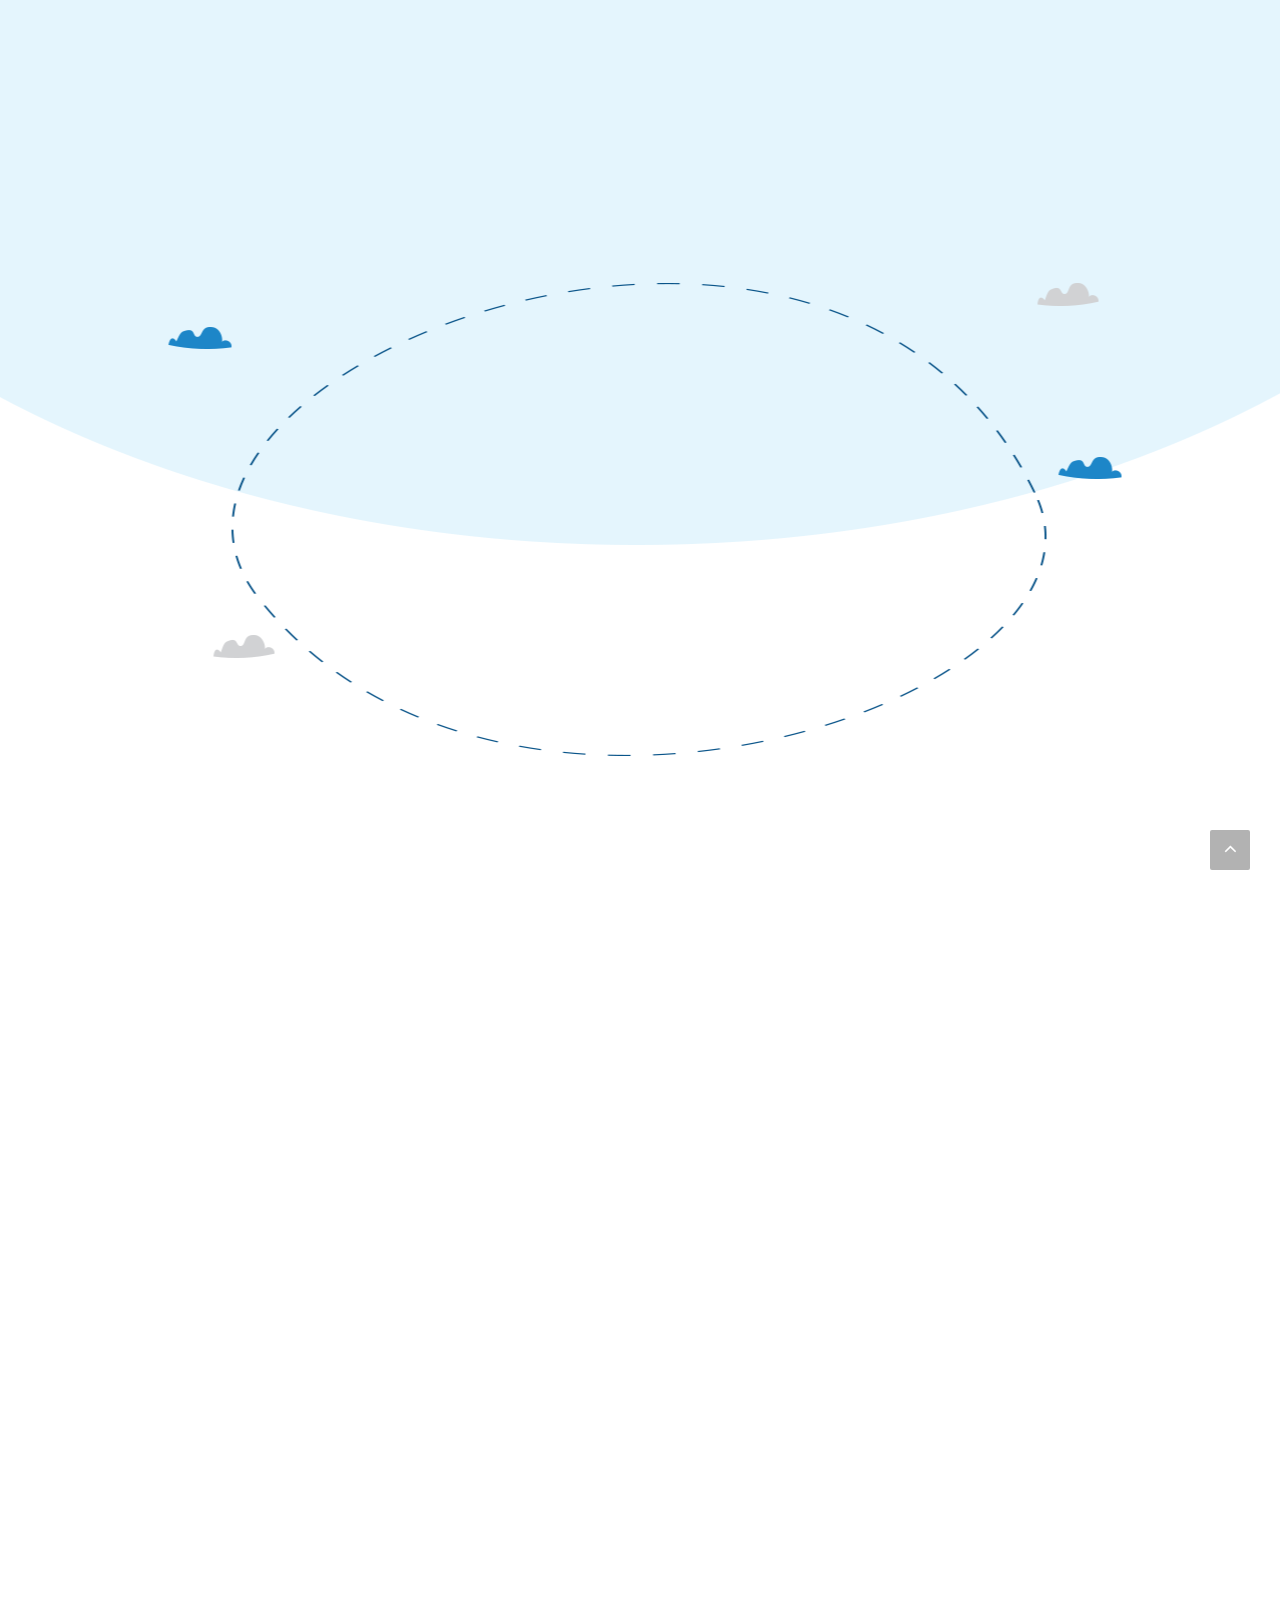
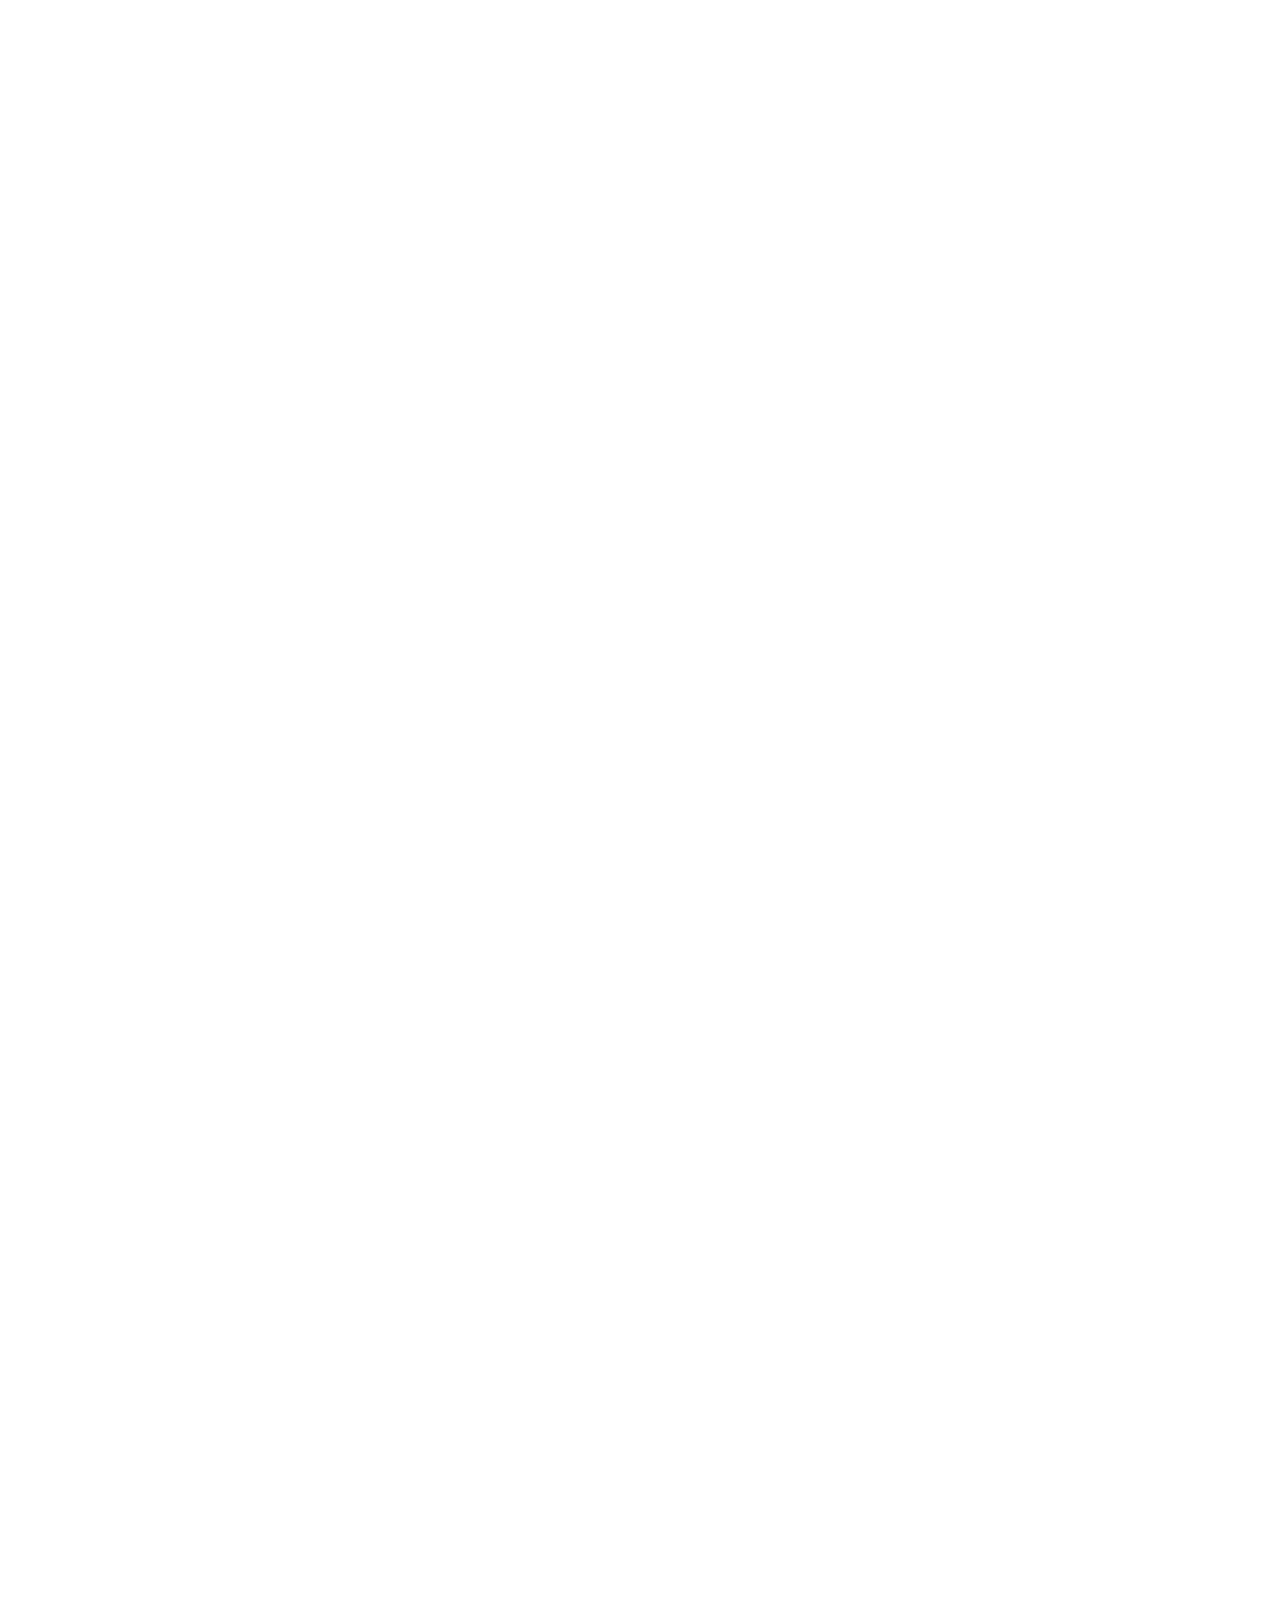
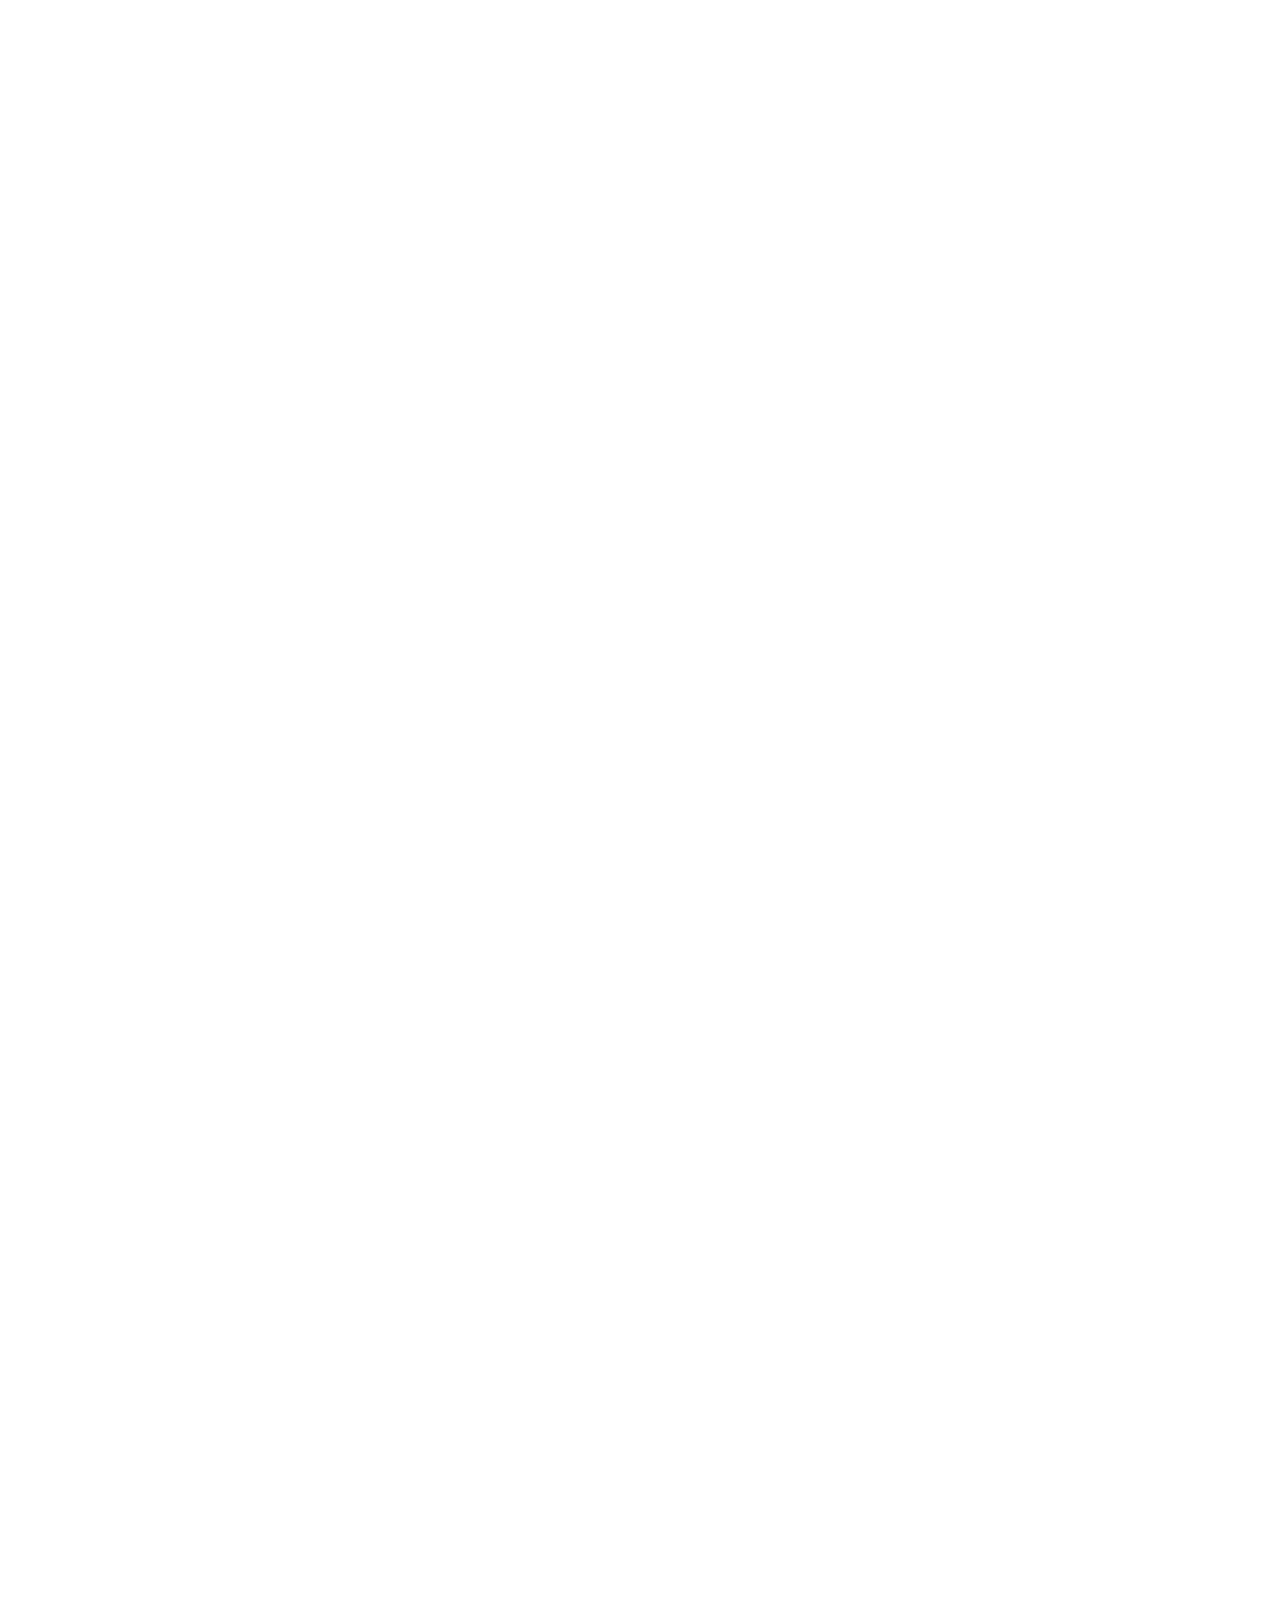
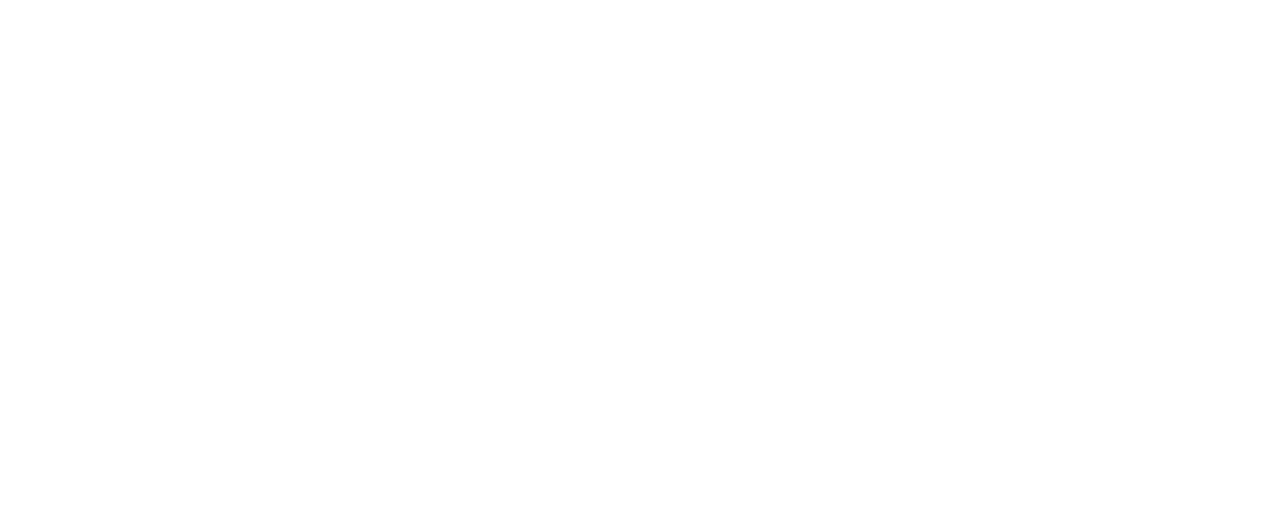
==== commit 179f144a: "Promjene na new" ====
--- a/index.html
+++ b/index.html
@@ -33,6 +33,7 @@
 	<meta property="og:url" content="https://leoclub.polleosport.hr" />
 	<meta property="og:description" content="LeoClub je program nagrađivanja stvoren za vjerne kupce Polleo Sporta. Svaku kupnju nagrađujemo bodovima koje mijenjaš za popuste na cijelu kupnju." />
 	<meta property="og:image" content="https://leoclub.polleosport.hr/images/dobrodosao_u_lav_kub.png" />
+	<script src="js/scroll.to.top.button.js"></script>
 
 </head>
 
@@ -127,7 +128,6 @@
 	<section id="content">
 
 		<div class="content-wrap">
-
 			<div class="container clearfix">
 				<div class="row clearfix">
 
@@ -171,9 +171,9 @@
 					</div>
 
 				</div>
-				<div class="row clearfix bottommargin-sm">
-
-					<div class="col-md-6 toppadding30">
+				<div class="row clearfix ">
+
+					<div class="col-md-6 toppadding30 mobile-site-padding">
 						<h3>Bodovi za svaku kupnju</h3>
 
 						<p class="leadsmall">Prilikom svake kupnje skupljaš bodove. Za svakih potrošenih 20 kuna dobivaš 1 bod.
@@ -187,9 +187,12 @@
 
 					</div>
 
-					<div class="col-md-6 ">
+					<div class="col-md-6 mobile-site toppadding30 mobile-site-padding ">
 						<img src="images/bodovi.png" alt="Bodovi za svaku kupnju"/>
 					</div>
+					<div class="col-md-6 dekstop-site toppadding50 mobile-site-padding ">
+						<img src="images/bodovi.png" alt="Bodovi za svaku kupnju"/>
+					</div>
 
 				</div>
 
@@ -197,18 +200,21 @@
 
 				<div class="row clearfix bottommargin-sm ">
 
-
-
-					<div class="col-md-6 toppadding30">
+					<div class="mobile-site col-md-6 ">
+						<img  src="images/leoclub.png" alt="LeoClub cijen"/>
+					</div>
+
+
+					<div class="col-md-6 toppadding70">
 						<h3>LeoClub cijene</h3>
 
 						<p class="leadsmall">Cijene navedenih proizvoda su niže od redovnih, vrijede samo za članove LeoCluba i posebno su istaknute u poslovnicama i na web shopu Polleo Sporta.</p>
 						<p class="leadsmall">Kupnjom LeoClub artikala i dalje skupljaš nagradne bodove! </p>
-						<div class="col-md-6 ">
-							<img src="images/leoclub.png" alt="LeoClub cijen"/>
-						</div>
-
-					</div>
+					</div>
+						<div class=" dekstop-site  col-md-6 toppadding50  ">
+							<img class="img" src="images/leoclub.png" alt="LeoClub cijen"/>
+						</div>
+
 
 
 
@@ -216,9 +222,9 @@
 
 				<div class="clearfix"></div>
 
-				<div class="row clearfix bottommargin-sm ">
-
-					<div class="col-md-6 toppadding30">
+				<div class="row clearfix  ">
+
+					<div class="col-md-6 dekstop-site toppadding30">
 						<h3>Kuponi</h3>
 
 						<p class="leadsmall">Našim članovima će biti dostupni kuponi koje mogu koristiti u poslovnicama ili web shopu.</p>
@@ -227,9 +233,21 @@
 
 					</div>
 
-					<div class="col-md-6 ">
+					<div class="col-md-6 mobile-site toppadding70">
+						<h3>Kuponi</h3>
+
+						<p class="leadsmall">Našim članovima će biti dostupni kuponi koje mogu koristiti u poslovnicama ili web shopu.</p>
+						<p class="leadsmall">Kuponi su dostupni putem LeoClub mobilne aplikacije ili na maloprodajnim računima u poslovnicama Polleo Sporta.   </p>
+
+
+					</div>
+					<div class="col-md-6 mobile-site  ">
 						<img src="images/vauceri.png" alt="Kuponi"/>
 					</div>
+					<div class="col-md-6 dekstop-site toppadding50  ">
+						<img src="images/vauceri.png" alt="Kuponi"/>
+					</div>
+
 
 				</div>
 
@@ -239,20 +257,24 @@
 				<div class="row clearfix  ">
 
 
-
-					<div class="col-md-6 toppadding30">
+					<div class=" col-md-6  ">
+						<img class="mobile-site" src="images/nagradnibodovi.png" alt="Nagradni bodovi"/>
+					</div>
+
+					<div class="col-md-6 toppadding70">
 						<h3>Nagradni bodovi</h3>
 
 						<p class="leadsmall">Očekuju te i dodatni nagradni bodovi za kupovinu iz određenih kategorija, odabranih brendova i proizvoda.</p>
 
 						<p class="leadsmall">Prije kupovine, pogledaj da li je artikl u LeoClub promociji i na taj način štedi više!</p>
-
-						<div class="col-md-6 ">
-							<img src="images/nagradnibodovi.png" alt="Nagradni bodovi"/>
-						</div>
-
-
-					</div>
+					</div>
+						<div class="col-md-6 dekstop-site  toppadding20 ">
+							<img  src="images/nagradnibodovi.png" alt="Nagradni bodovi"/>
+						</div>
+
+
+
+
 
 
 
@@ -317,11 +339,11 @@
 				<div class="row clearfix">
 
 					<div class="col-xl-12">
-						<div class=" topmargin bottommargin-lg center">
-							<h2>FAQ(često postavljana pitanja)</h2>
-						</div>
-
-						<div class="toggle">
+						<div class=" topmargin bottommargin-xs center">
+							<h2>FAQ (često postavljana pitanja)</h2>
+						</div>
+
+						<div class="toggle toppadding50">
 							<div class="togglet"><i class="toggle-closed  icon-angle-down"></i><i class="toggle-open icon-angle-up"></i> 1. Što je LeoClub loyalty program?</div>
 							<div class="togglec">LeoClub loyalty program je program nagrađivanja koji ti omogućuje pogodnosti za kupovinu ili korištenje proizvoda i usluga u poslovnicama ili na web shopu Polleo Sporta.</div>
 						</div>
@@ -466,7 +488,7 @@
             ============================================= -->
 			<div class="footer-widgets-wrap clearfix">
 
-				<div class=" topmargin bottommargin center">
+				<div class="  bottommargin center">
 					<h2>Imaš pitanje?</h2>
 				</div>
 
@@ -529,7 +551,7 @@
 
 				<div class="col_half col_last tright  bottommargin-xs toppadding50">
 					<div class="fright clearfix">
-						<p>© 2019, LeoClub by Polleo Sport • Polleo Adria d.o.o. • Sva prava pridržana</p>
+						<p>© 2022, LeoClub by Polleo Sport • Polleo Adria d.o.o. • Sva prava pridržana</p>
 
 					</div>
 
--- a/style.css
+++ b/style.css
@@ -20,10 +20,12 @@
 
 @media (min-width: 576px) {
 	.container { max-width: 540px; }
+
 }
 
 @media (min-width: 768px) {
 	.container { max-width: 750px; }
+
 }
 
 @media (min-width: 992px) {
@@ -33,7 +35,22 @@
 @media (min-width: 1200px) {
 	.container { max-width: 1170px; }
 }
-
+@media  (max-width:768px) {
+	.mobile-site {
+		display: none;
+
+	}
+}
+@media  (min-width:768px) {
+	.dekstop-site {
+		display: none;
+	}
+
+	.mobile-site-padding{
+		padding-top: 30px;
+	}
+
+}
 
 body,
 .dropdown-menu { font-size: 0.875rem; }
@@ -87,13 +104,14 @@
 
 }
 
+
+
 body {
 	line-height: 1.5;
 	color: #555;
 	font-family:'Proxima Nova Regular';
 	background: url(images/top_bck.png) no-repeat top center ;
 
-
 }
 
 a {
@@ -105,7 +123,9 @@
 
 a img { border: none; }
 
-img { max-width: 100%; }
+img { max-width: 100%;
+
+}
 
 iframe { border: 10px #fff solid;
 	border-radius: 5px;
@@ -178,7 +198,7 @@
 	max-width: 800px;
 	margin: 1.75rem auto;
 	max-height: calc(100vh - 210px);
-	overflow-y: auto;
+	overflow:auto !important;
 }
 
 
@@ -3520,7 +3540,7 @@
 
 #content {
 	position: relative;
-	overflow: hidden;
+
 	/*! background-color: #FFF; */
 }
 
@@ -7785,6 +7805,8 @@
 
 /* Feature Box - Right
 -----------------------------------------------------------------*/
+
+
 
 .feature-box.fbox-right {
 	padding: 0 80px 0 0;
@@ -8911,10 +8933,10 @@
 .toggle .togglet i {
 	position: absolute;
 	top: 0;
-	right: 10px;
-	width: 24px;
+	right: 1px;
+	width: 30px;
 	text-align: center;
-	font-size: 40px;
+	font-size: 39px;
 	line-height: 24px;
 	color: #00a4e4;
 }
@@ -8935,7 +8957,7 @@
 .toggle .togglec {
 	display: block;
 	position: relative;
-	padding: 10px 0 0 24px;
+	padding: 15px 0 0 30px;
 	font-size:18px;
 	color: #5e6770;
 }
@@ -11696,7 +11718,7 @@
 
 
 #gotoTop {
-	display: none;
+	display: block !important;
 	z-index: 299;
 	position: fixed;
 	width: 40px;
@@ -12030,7 +12052,7 @@
 
 
 /* ----------------------------------------------------------------
-	Footer
+
 -----------------------------------------------------------------*/
 
 
